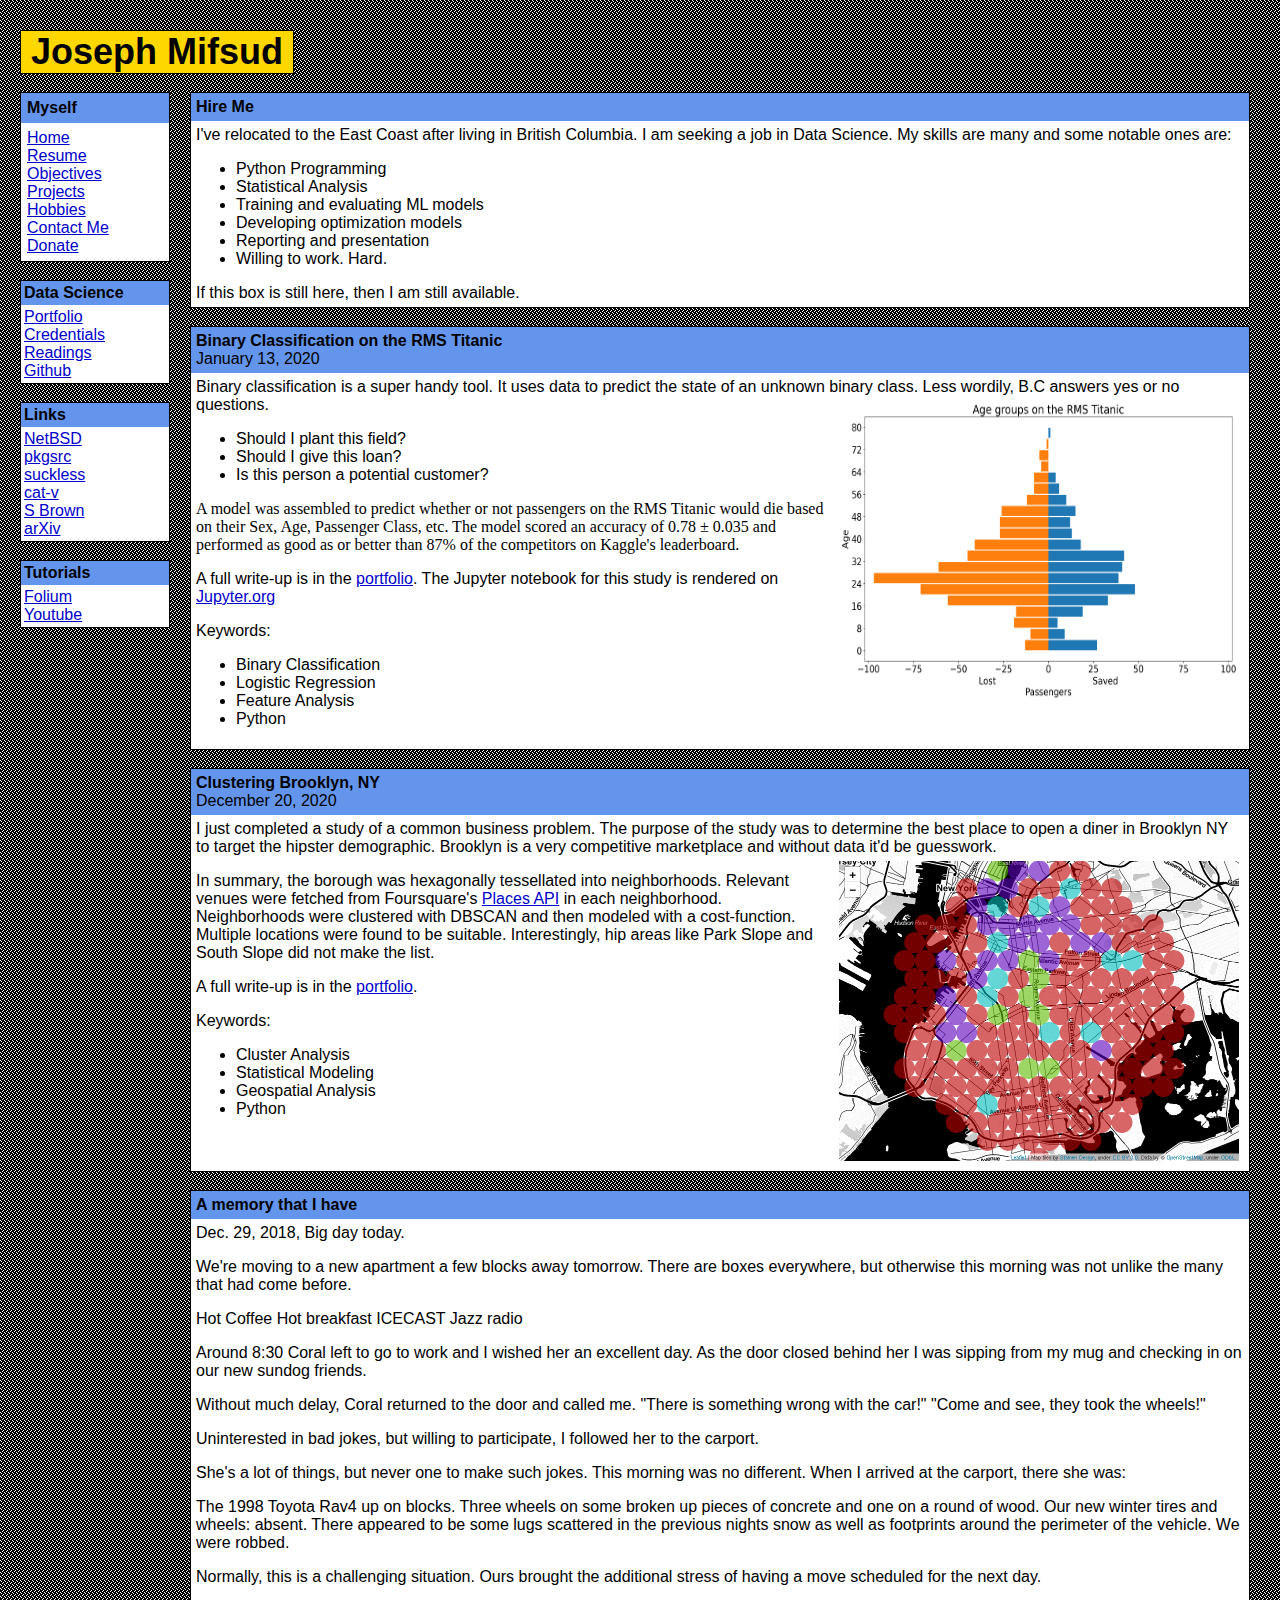
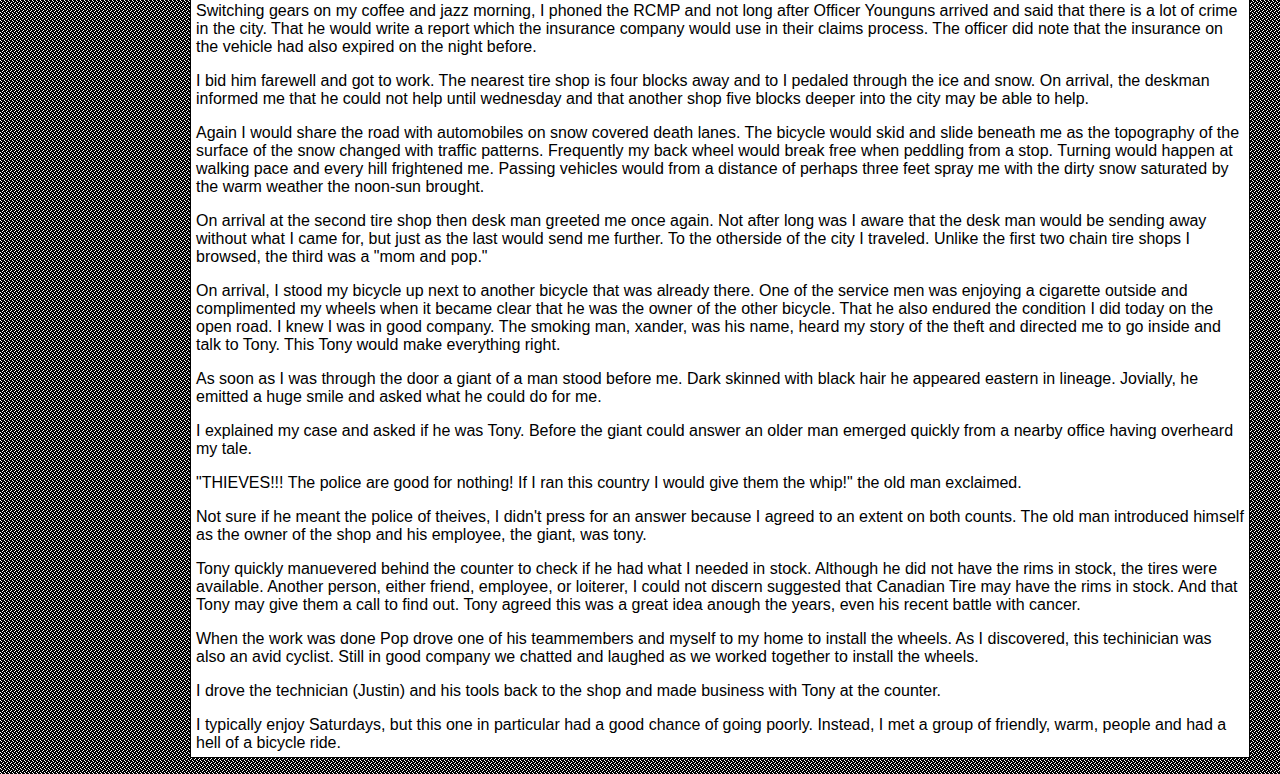
==== index.html @ 59f849e5 "typos" ====
<!DOCTYPE HTML PUBLIC '-//W3C//DTD HTML 4.01 Transitional//EN'>
<html>
<head>
<title>Joey.</title>
<link rel="stylesheet" type="text/css" href="style.css" media="screen"/>
</head>


<!--   the head of the page   -->

<table border='0' cellspacing='0' cellpadding='0' id="main-table">
   <tr>
     <td style="background:#FFD700;">
	<p style="font-size:36px;font-weight:bold;">&nbsp;Joseph Mifsud&nbsp;</p>
	<td>
  </table>

<br>


<!-- the main layout table, definition -->

<table width='100%' border='0' cellspacing='0' cellpadding='0'>
<tr><td valign='top' width='150' align='center'>


<!--   The navigation bar   -->

<table width='100%' border='0' cellspacing='0' cellpadding='6' id="main-table">
  <tr>
<td id="main-header"><p><b>Myself</b></p>
  <tr>
    <td id="main-content">
	<p>
	<a href='./index.html'>Home</a><br>
	<a href='./resume.pdf'>Resume</a><br>
	<a href='./objectives.html'>Objectives</a><br>
	<a href='./diner/diner.pdf'>Projects</a><br>
	<a href='./hobbies.html'>Hobbies</a><br>
	<a href='./contact.html'>Contact Me</a><br>
	<a href='./donations.html'>Donate</a><br>
	</p>
  </table>

<br>

<table width='100%' border='0' cellspacing='0' cellpadding='3' id="main-table">
  <tr>
	  <td id="main-header"><p><b>Data Science</b></p>
  <tr>
    <td id="main-content">
	<p>
	<a href='./diner/diner.pdf'>Portfolio</a><br>
	<a href='./credentials.html'>Credentials</a><br>
	<a href='./readings.html'>Readings</a><br>
	<a href='https://www.github.com/4d30'>Github</a><br>
	</p>
  </table>

<br>

<table width='100%' border='0' cellspacing='0' cellpadding='3' id="main-table">
  <tr>
	  <td id="main-header"><p><b>Links</b></p>
  <tr>
  <td id="main-content">
	<p>
	<a href='https://www.NetBSD.org'>NetBSD</a><br>
	<a href='https://www.pkgsrc.org'>pkgsrc</a><br>
	<a href='https://www.suckless.org'>suckless</a><br>
	<a href='https://www.cat-v.org'>cat-v</a><br>
	<a href='https://www.sheldonbrown.com'>S Brown</a><br>
	<a href='https://www.arxiv.org'>arXiv</a><br>
	</p>
    <tr>
  </table>
<br>
<table width='100%' border='0' cellspacing='0' cellpadding='3' id="main-table">
   <tr>
	   <td id="main-header"><p><b>Tutorials</b></p>
   <tr>
    <td id="main-content">
	<p>
	<a href='./tut/folium.html'>Folium</a><br>
	<a href='https://www.youtube.com'>Youtube</a><br>
	</p>
   </table>

<table border='0' width='100%' cellpadding='0' cellspacing='0'><tr><td height='10'></table>


<!-- the main layout table, a small vertical spacer -->

<td width='20'><td valign='top'>


<!--   Main Part of the page   -->

<table border='0' cellpadding='5' cellspacing='0' width='100%' id='main-table'>
<tr>
 <td id="main-header">
	 <p><b>Hire Me</b></p>
<tr> <td id="main-content">
  <p>
  I've relocated to the East Coast after living in British Columbia. 
  I am seeking a job in Data Science. My skills are many and some notable ones are:
  <ul>
   <li>Python Programming
   <li>Statistical Analysis
   <li>Training and evaluating ML models
   <li>Developing optimization models
   <li>Reporting and presentation
   <li>Willing to work. Hard.
  </ul>
 <p>
 If this box is still here, then I am still available. 

</table>

<br>

<table border='0' cellpadding='5' cellspacing='0' width='100%' id='main-table'>
<tr>
 <td id="main-header">
	 <p><b>Binary Classification on the RMS Titanic</b><br>
  January 13, 2020
  	</p>
<tr>
 <td id="main-content">
  <p>
  Binary classification is a super handy tool.
  It uses data to predict the state of an unknown binary class.
  Less wordily, B.C answers yes or no questions.
  <img src="./titanic/agegroups.png" width="400" height="300" alt="Clusters">
  <ul>
   <li>Should I plant this field?
   <li>Should I give this loan?
   <li>Is this person a potential customer?
  </ul>
  A model was assembled to predict whether or not passengers on the RMS Titanic would die based on their Sex, Age, Passenger Class, etc.
  The model scored an accuracy of 0.78 &#177; 0.035 and performed as good as or better than 87% of the competitors on Kaggle's leaderboard.
  <p>
  A full write-up is in the <a href='./titanic/titanic.pdf'>portfolio</a>. The Jupyter notebook for this study is rendered on <a href="https://nbviewer.jupyter.org/github/4d30/titanic/blob/main/titanic.ipynb">Jupyter.org</a>
  <p>
  Keywords:
 <ul>
  <li>Binary Classification
  <li>Logistic Regression
  <li>Feature Analysis
  <li>Python
 </ul>
</table>

<br>

<table border='0' cellpadding='5' cellspacing='0' width='100%' id='main-table'>
<tr>
 <td id="main-header">
	 <p><b>Clustering Brooklyn, NY</b><br>
  December 20, 2020
  	</p>
<tr>
 <td id="main-content">
  <p>
  I just completed a study of a common business problem.
  The purpose of the study was to determine the best place to open a diner in Brooklyn NY to target the hipster demographic.
  Brooklyn is a very competitive marketplace and without data it'd be guesswork.
   <img src="./diner/cluster.png" width="400" height="300" alt="Clusters">
  <p>
  In summary, the borough was hexagonally tessellated into neighborhoods.
  Relevant venues were fetched from Foursquare's <a href="https://developer.foursquare.com/docs/places-api/"> Places API</a> in each neighborhood.
  Neighborhoods were clustered with DBSCAN and then modeled with a cost-function.
  Multiple locations were found to be suitable.
  Interestingly, hip areas like Park Slope and South Slope did not make the list.
  <p>
  A full write-up is in the <a href='./diner/diner.pdf'>portfolio</a>.
  <p>
  Keywords:
 <ul>
  <li>Cluster Analysis
  <li>Statistical Modeling
  <li>Geospatial Analysis
  <li>Python
 </ul>
</table>

<br>

<table border='0' cellpadding='5' cellspacing='0' width='100%' id='main-table'>
<tr>
 <td id="main-header">
	 <p><b>A memory that I have</b></p>
  <tr>
 <td id="main-content">
 <p>
Dec. 29, 2018, Big day today.
<p>
We're moving to a new apartment a few blocks away
tomorrow. There are boxes everywhere, but 
otherwise this morning was not unlike the many that
had come before.

<p>
Hot Coffee
Hot breakfast
ICECAST Jazz radio

<p>
Around 8:30 Coral left to go to work and I wished
her an excellent day. As the door closed behind 
her I was sipping from my mug and checking 
in on our new sundog friends.

<p>
Without much delay, Coral returned to the door and
called me. "There is something wrong with the car!"
"Come and see, they took the wheels!"

<p>
Uninterested in bad jokes, but willing to participate,
I followed her to the carport.

<p>
She's a lot of things, but never one to make such 
jokes. This morning was no different. When I arrived
at the carport, there she was:

<p>
The 1998 Toyota Rav4 up on blocks. Three wheels on some
broken up pieces of concrete and one on a round of 
wood. Our new winter tires and wheels: absent. There
appeared to be some lugs scattered in the previous
nights snow as well as footprints  around the 
perimeter of the vehicle. We were robbed.

<p>
Normally, this is a challenging situation. Ours 
brought the additional stress of having a move 
scheduled for the next day.

<p>
Switching gears on my coffee and jazz morning, I phoned
the RCMP and not long after Officer Younguns arrived
and said that there is a lot of crime in the city.
That he would write a report which the insurance company 
would use in their claims process. The officer did note
that the insurance on the vehicle had also expired on
the night before. 

<p>
I bid him farewell and got to work. The nearest tire shop
is four blocks away and to I pedaled through the ice and
snow. On arrival, the deskman informed me that he could
not help until wednesday and that another shop five
blocks deeper into the city may be able to help.

<p>
Again I would share the road with automobiles on snow
covered death lanes. The bicycle would skid and slide
beneath me as the topography of the surface of the snow
changed with traffic patterns. Frequently my back wheel
would break free when peddling from a stop. Turning would
happen at walking pace and every hill frightened me.
Passing vehicles would from a distance of perhaps three
feet spray me with the dirty snow saturated by the warm
weather the noon-sun brought.

<p>
On arrival at the second tire shop then desk man greeted 
me once again. Not after long was I aware that the
desk man would be sending away without what I came for,
but just as the last would send me further. To the 
otherside of the city I traveled. Unlike the first two
chain tire shops I browsed, the third was a "mom and pop." 

<p>
On arrival, I stood my bicycle up next to another bicycle
that was already there. One of the service men was enjoying
a cigarette outside and complimented my wheels when it 
became clear that he was the owner of the other bicycle.
That he also endured the condition I did today on the open 
road. I knew I was in good company. The smoking man, xander,
was his name, heard my story of the theft and directed me
to go inside and talk to Tony. This Tony would make
everything right.

<p>
As soon as I was through the door a giant of a man stood
before me. Dark skinned with black hair he appeared eastern
in lineage. Jovially, he emitted a huge smile and asked 
what he could do for me.

<p>
I explained my case and asked if he was Tony. Before the
giant could answer an older man emerged quickly from a
nearby office having overheard my tale.

<p>
"THIEVES!!! The police are good for nothing! If I ran
this country I would give them the whip!" the old man
exclaimed.

<p>
Not sure if he meant the police of theives, I didn't
press for an answer because I agreed to an extent on
both counts. The old man introduced himself as the 
owner of the shop and his employee, the giant, was
tony.

<p>
Tony quickly manuevered behind the counter to check
if he had what I needed in stock. Although he did not
have the rims in stock, the tires were available. 
Another person, either friend, employee, or loiterer,
I could not discern suggested that Canadian Tire may
have the rims in stock. And that Tony may give them
a call to find out. Tony agreed this was a great 
idea anough the years, even his recent
battle with cancer.

<p>
When the work was done Pop drove one of his teammembers
and myself to my home to install the wheels. As I 
discovered, this techinician was also an avid cyclist.
Still in good company we chatted and laughed as we 
worked together to install the wheels. 

<p>
I drove the technician (Justin) and his tools back to 
the shop and made business with Tony at the counter.

<p>
I typically enjoy Saturdays, but this one in 
particular had a good chance of going poorly. Instead,
I met a group of friendly, warm, people and had a 
hell of a bicycle ride.



</table>


<!-- the main layout table, a small vertical spacer -->

<td width='20'>



<!--   The right column (info)   -->
<td valign='top' align='center'>



<!-- end of the main layout table -->


</table>

<!--   footnotes   -->

<p>
</body>
</html>
---- style.css ----
html {
 background-image: url(obsd.jpg);
 background-repeat: repeat;
}

body {
 margin: 10px 10px 0px 0px;
 padding: 20px 0px 0px 20px;
 /* background-color: #778899;*/
}
img { 
  float: right;  
  margin: 5px;
} 

#main-table table {
 border: 1px solid black;
}

table[id="main-table"] {
 border: 1px solid black;
}

#main-header td { 
 background-color: #ffffff;
 border: 1px solid black;
}

td[id="main-header"] {
 background-color: #6495ed;
}

td[id="main-content"] {
 background-color: #ffffff;
}


p {
 font-family: sans-serif, Georgia, "Times New Roman", Times, serif;
 font-size: 16px;
 color: #000000;
}
h1 {
 font-family: sans-serif, Arial, Helvetica, sans-serif;
 font-size: 36px;
 font-weight: bold;
 color: #000000;
}

h2 {
 font-family: sans-serif, Arial, Helvetica, sans-serif;
 font-size: 24px;
 font-weight: bold;
 color: #000000;
}



a:link {
 font-weight: normal;
 font-size: 16px;
 font-family: sans-serif, Arial, Helvetica, sans-serif;
 text-decoration: underline;
 color: #0000cc;
 }
a:visited {
 font-weight: normal;
 font-size: 16px;
 font-family: sans-serif, Arial, Helvetica, sans-serif;
 text-decoration: underline;
 color: #990000;
 }
a:hover {
 font-weight: normal;
 font-size: 16px;
 font-family: sans-serif, Arial, Helvetica, sans-serif;
 text-decoration: none;
 color: #0000cc;
 background: #ff9933;
 }
a:active {
 font-weight: normal;
 font-size: 16px;
 font-family: sans-serif, Arial, Helvetica, sans-serif;
 text-decoration: none;
 color: #ffffff;
 background: #cc0000;
 }
 
 li {
 list-style-position: outside;
 list-style-image: url(images/bullet.gif);
 font-family: sans-serif, Arial, Helvetica, sans-serif;
 font-size: 16px;
}
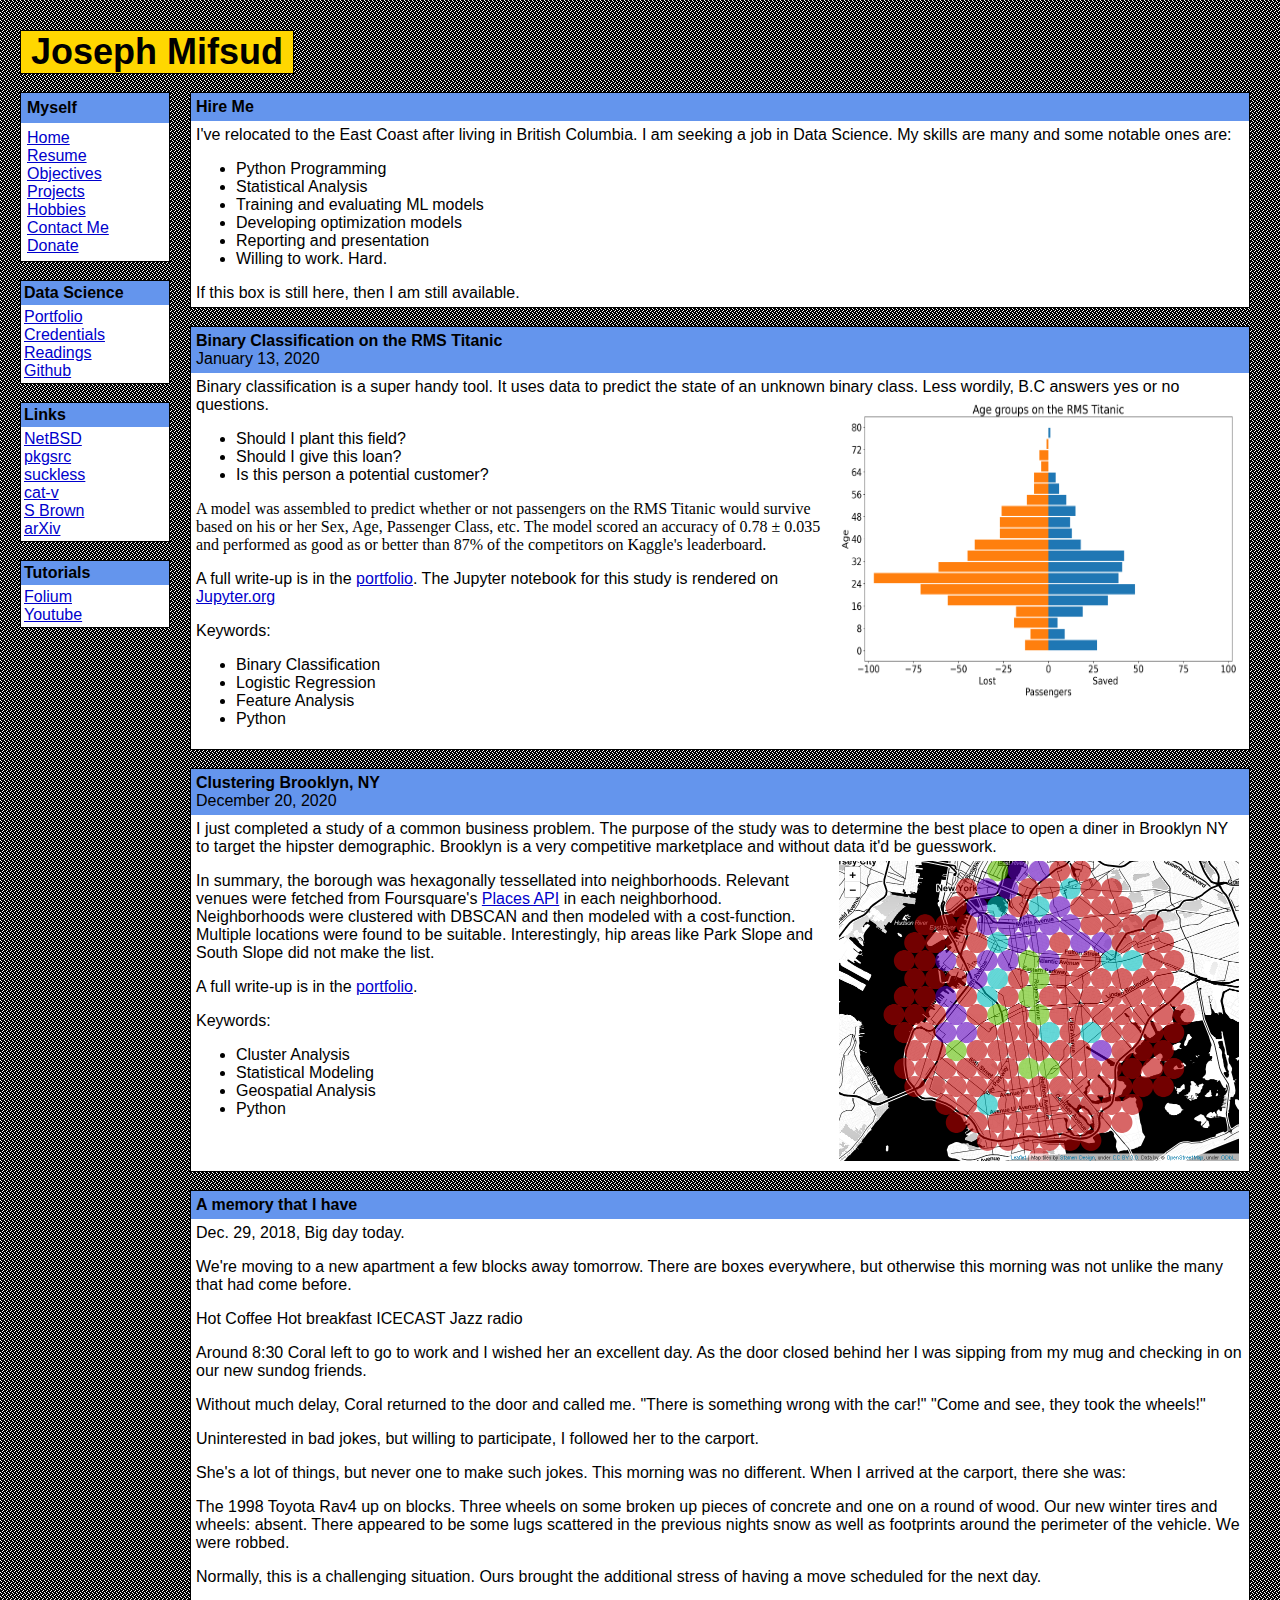
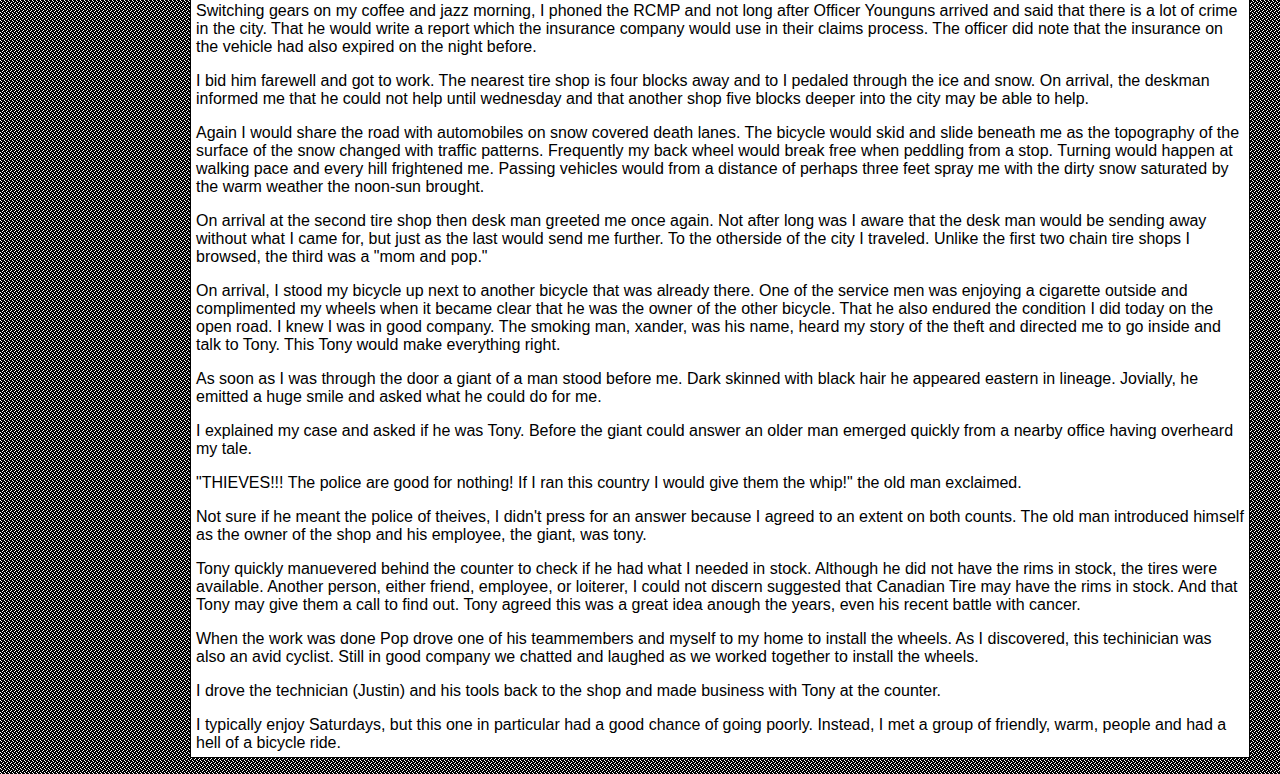
==== commit f2682b4f: "typos" ====
--- a/index.html
+++ b/index.html
@@ -137,7 +137,7 @@
    <li>Should I give this loan?
    <li>Is this person a potential customer?
   </ul>
-  A model was assembled to predict whether or not passengers on the RMS Titanic would die based on their Sex, Age, Passenger Class, etc.
+  A model was assembled to predict whether or not passengers on the RMS Titanic would survive based on his or her Sex, Age, Passenger Class, etc.
   The model scored an accuracy of 0.78 &#177; 0.035 and performed as good as or better than 87% of the competitors on Kaggle's leaderboard.
   <p>
   A full write-up is in the <a href='./titanic/titanic.pdf'>portfolio</a>. The Jupyter notebook for this study is rendered on <a href="https://nbviewer.jupyter.org/github/4d30/titanic/blob/main/titanic.ipynb">Jupyter.org</a>
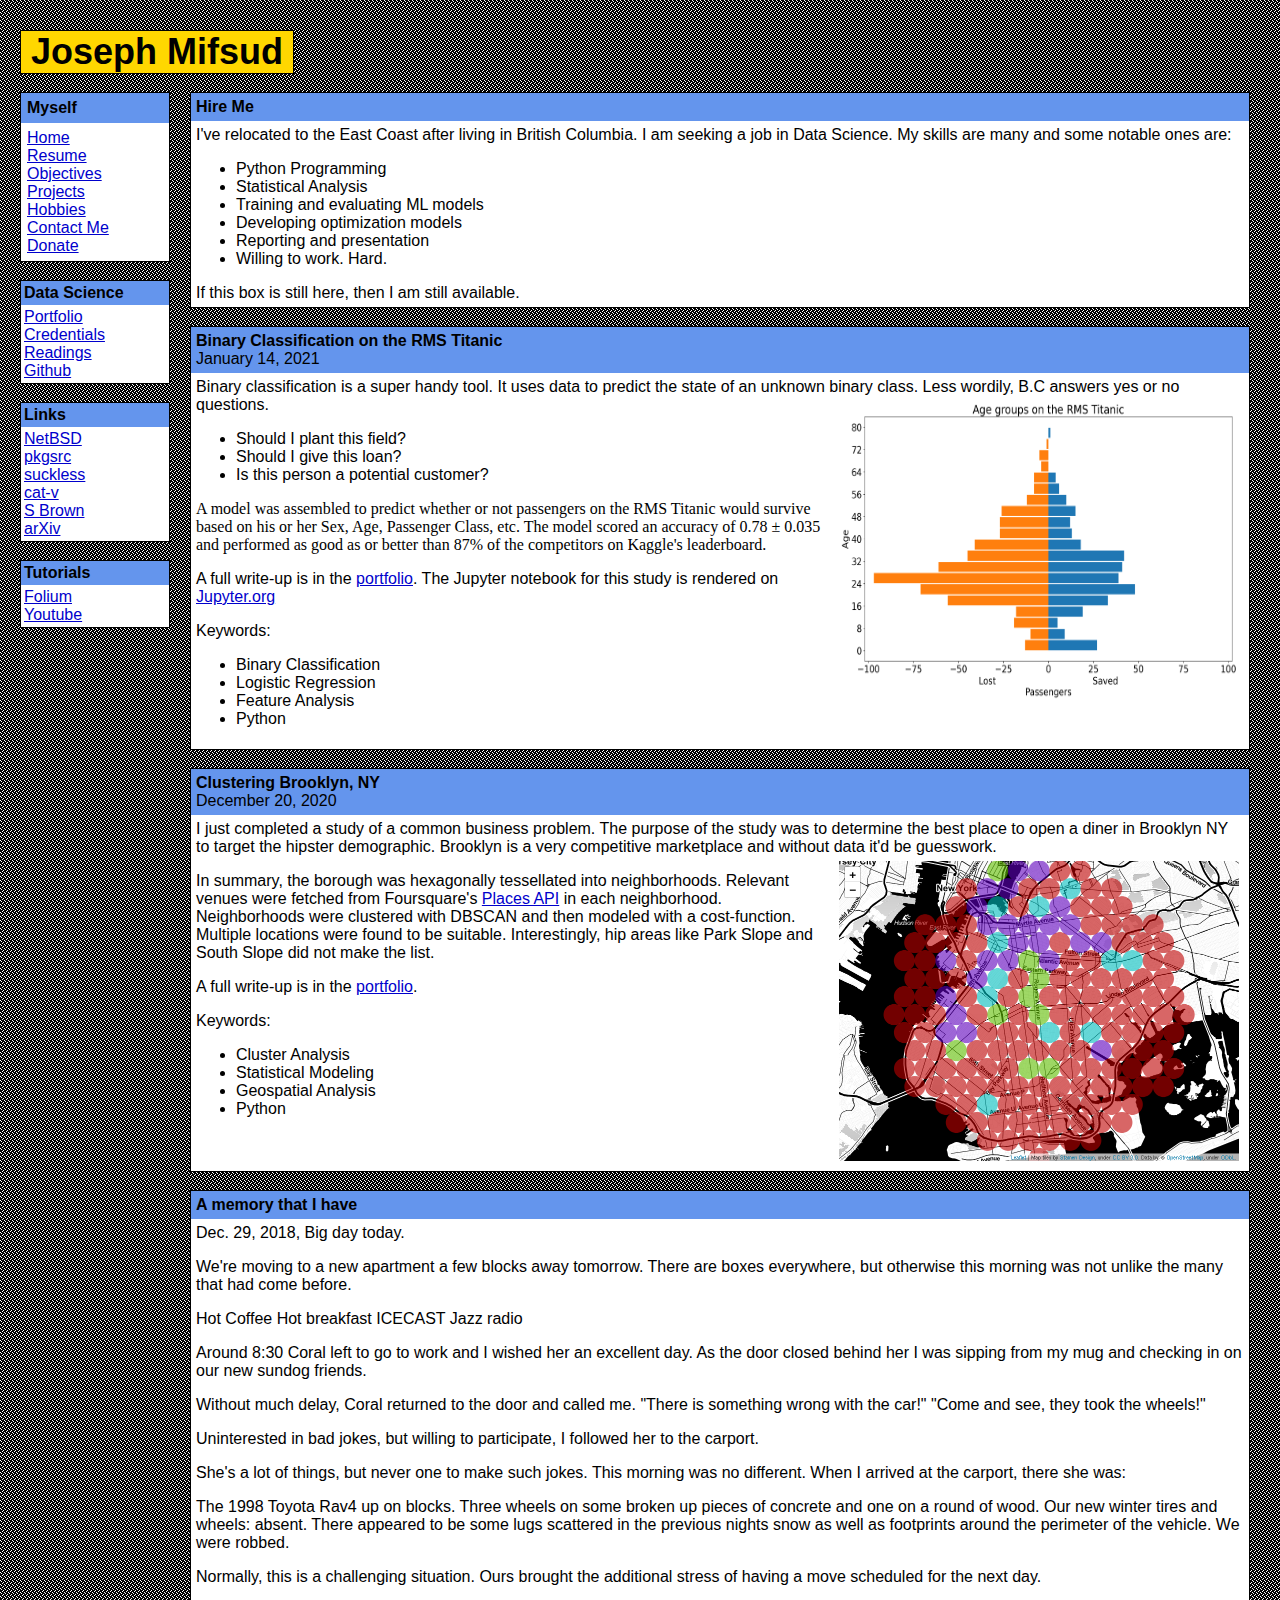
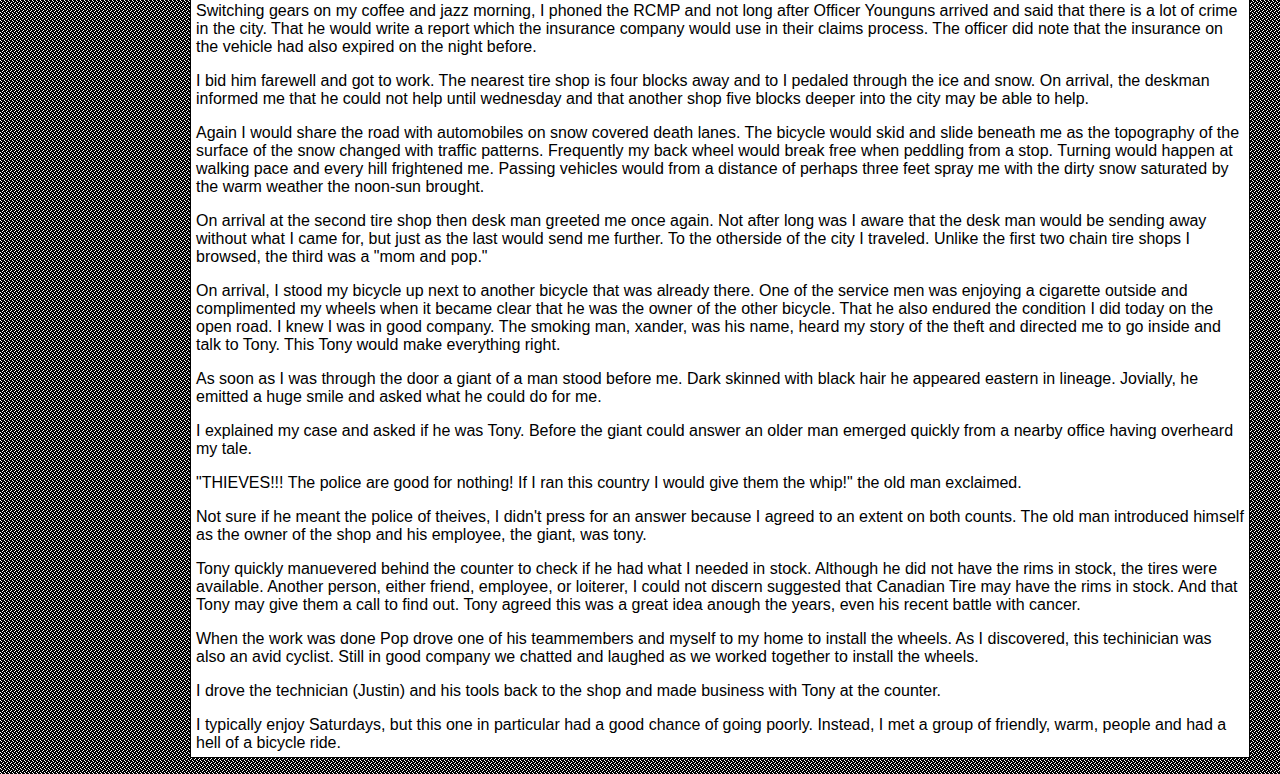
==== commit 0222bfa7: "typos" ====
--- a/index.html
+++ b/index.html
@@ -123,7 +123,7 @@
 <tr>
  <td id="main-header">
 	 <p><b>Binary Classification on the RMS Titanic</b><br>
-  January 13, 2020
+  January 14, 2021
   	</p>
 <tr>
  <td id="main-content">
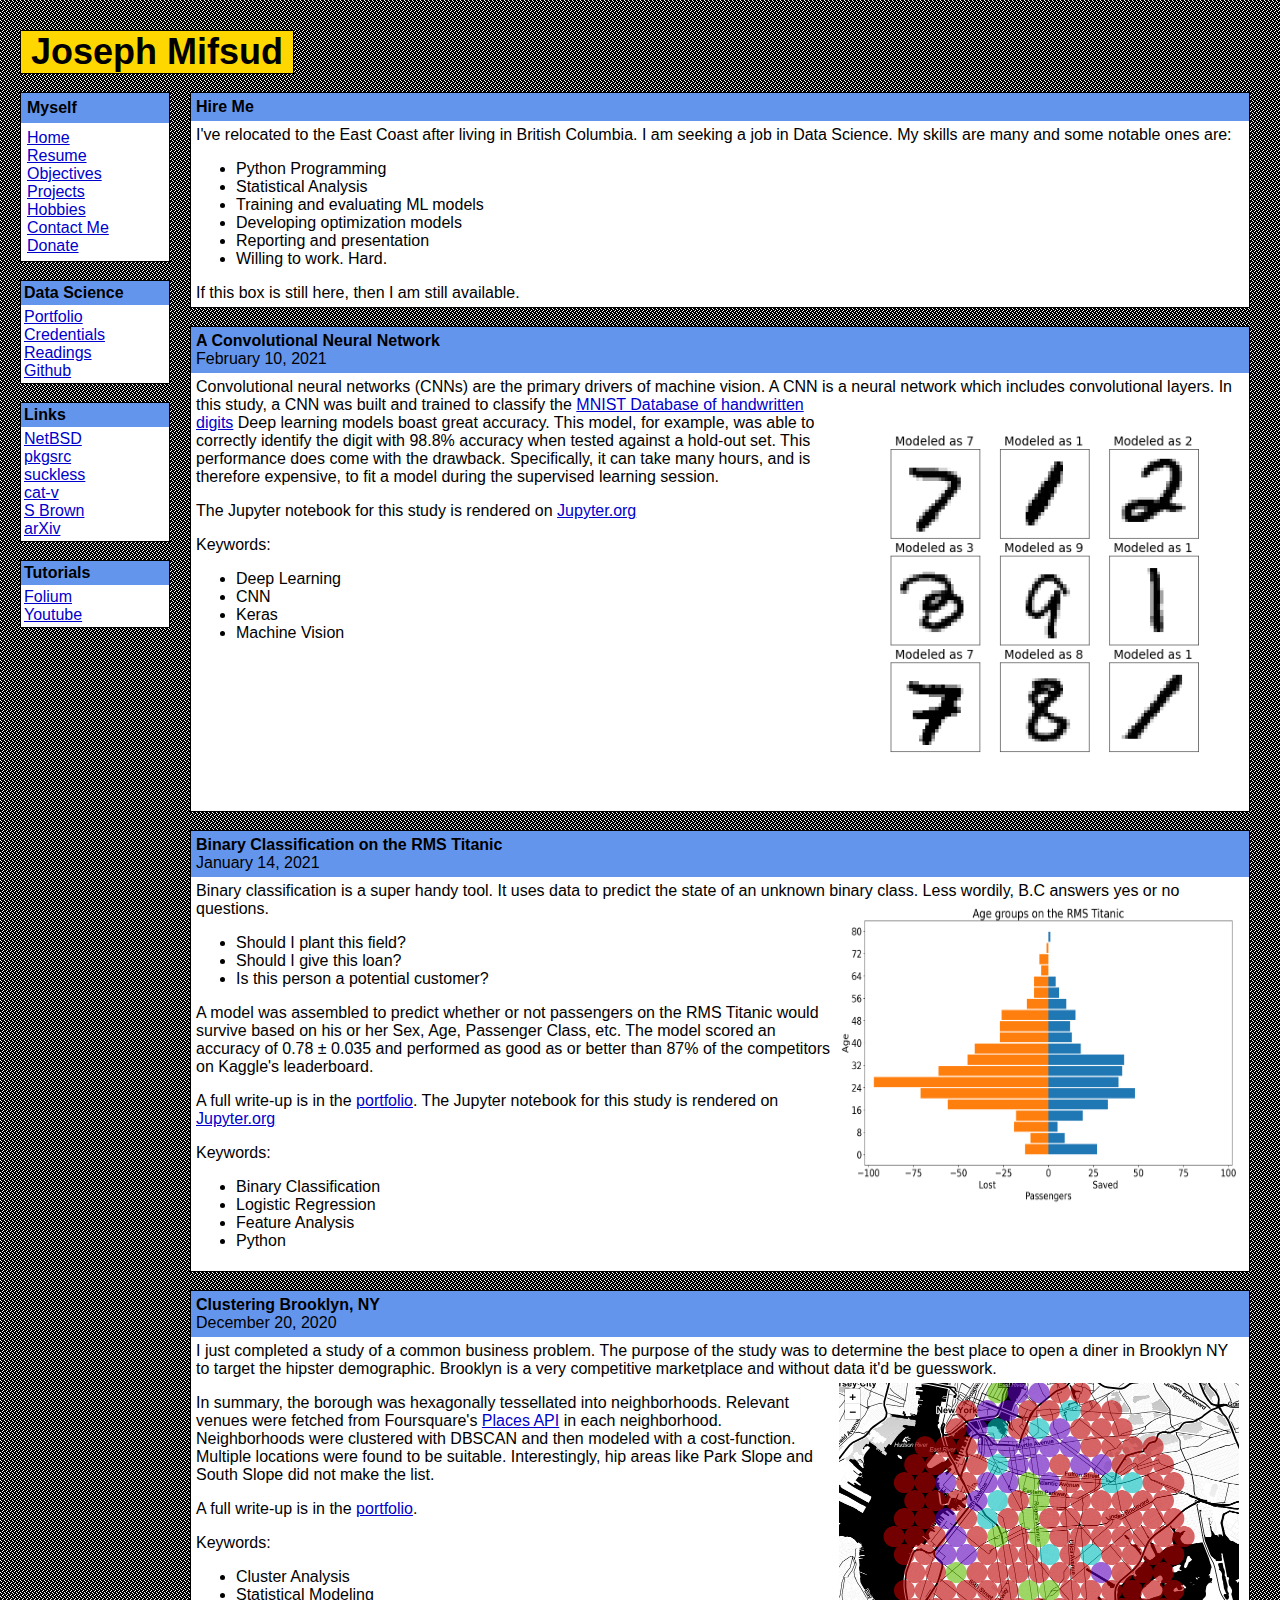
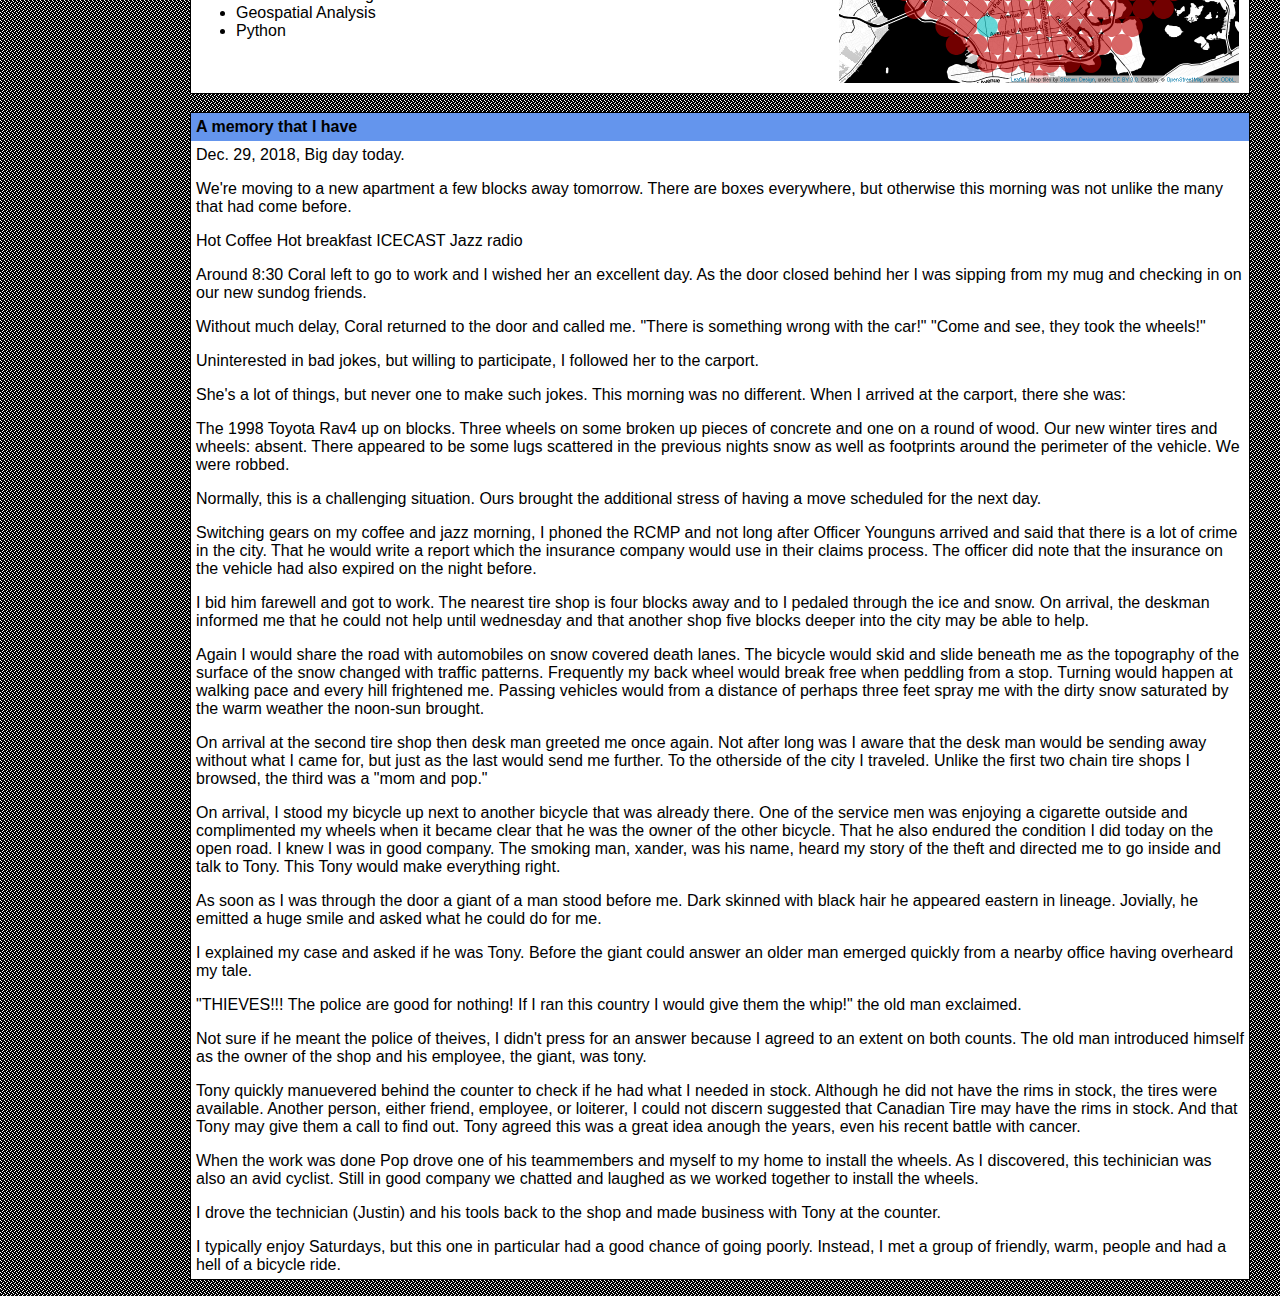
==== commit 03977c7a: "Added MNIST study" ====
--- a/index.html
+++ b/index.html
@@ -122,6 +122,38 @@
 <table border='0' cellpadding='5' cellspacing='0' width='100%' id='main-table'>
 <tr>
  <td id="main-header">
+	 <p><b>A Convolutional Neural Network</b><br>
+  February 10, 2021
+  	</p>
+<tr>
+ <td id="main-content">
+  <p>
+
+  Convolutional neural networks (CNNs) are the primary drivers of machine vision.
+  A CNN is a neural network which includes convolutional layers.
+  
+  <img src="./digits/digits.png" width="400" height="400" alt="digits">
+  In this study, a CNN was built and trained to classify the <a href="https://webcache.googleusercontent.com/search?q=cache:stAVPik6onEJ:yann.lecun.com/exdb/mnist/+&cd=1&hl=en&ct=clnk&gl=us">MNIST Database of handwritten digits</a>
+  Deep learning models boast great accuracy.
+  This model, for example, was able to correctly identify the digit with 98.8% accuracy when tested against a hold-out set.
+  This performance does come with the drawback. 
+  Specifically, it can take many hours, and is therefore expensive, to fit a model during the supervised learning session.
+  <p>
+  The Jupyter notebook for this study is rendered on <a href="https://nbviewer.jupyter.org/github/4d30/mnist_digits/blob/main/digits.ipynb">Jupyter.org</a>
+  <p>
+  Keywords:
+ <ul>
+  <li>Deep Learning
+  <li>CNN
+  <li>Keras
+  <li>Machine Vision
+ </ul>
+</table>
+
+<br>
+<table border='0' cellpadding='5' cellspacing='0' width='100%' id='main-table'>
+<tr>
+ <td id="main-header">
 	 <p><b>Binary Classification on the RMS Titanic</b><br>
   January 14, 2021
   	</p>
@@ -137,6 +169,7 @@
    <li>Should I give this loan?
    <li>Is this person a potential customer?
   </ul>
+  <p>
   A model was assembled to predict whether or not passengers on the RMS Titanic would survive based on his or her Sex, Age, Passenger Class, etc.
   The model scored an accuracy of 0.78 &#177; 0.035 and performed as good as or better than 87% of the competitors on Kaggle's leaderboard.
   <p>
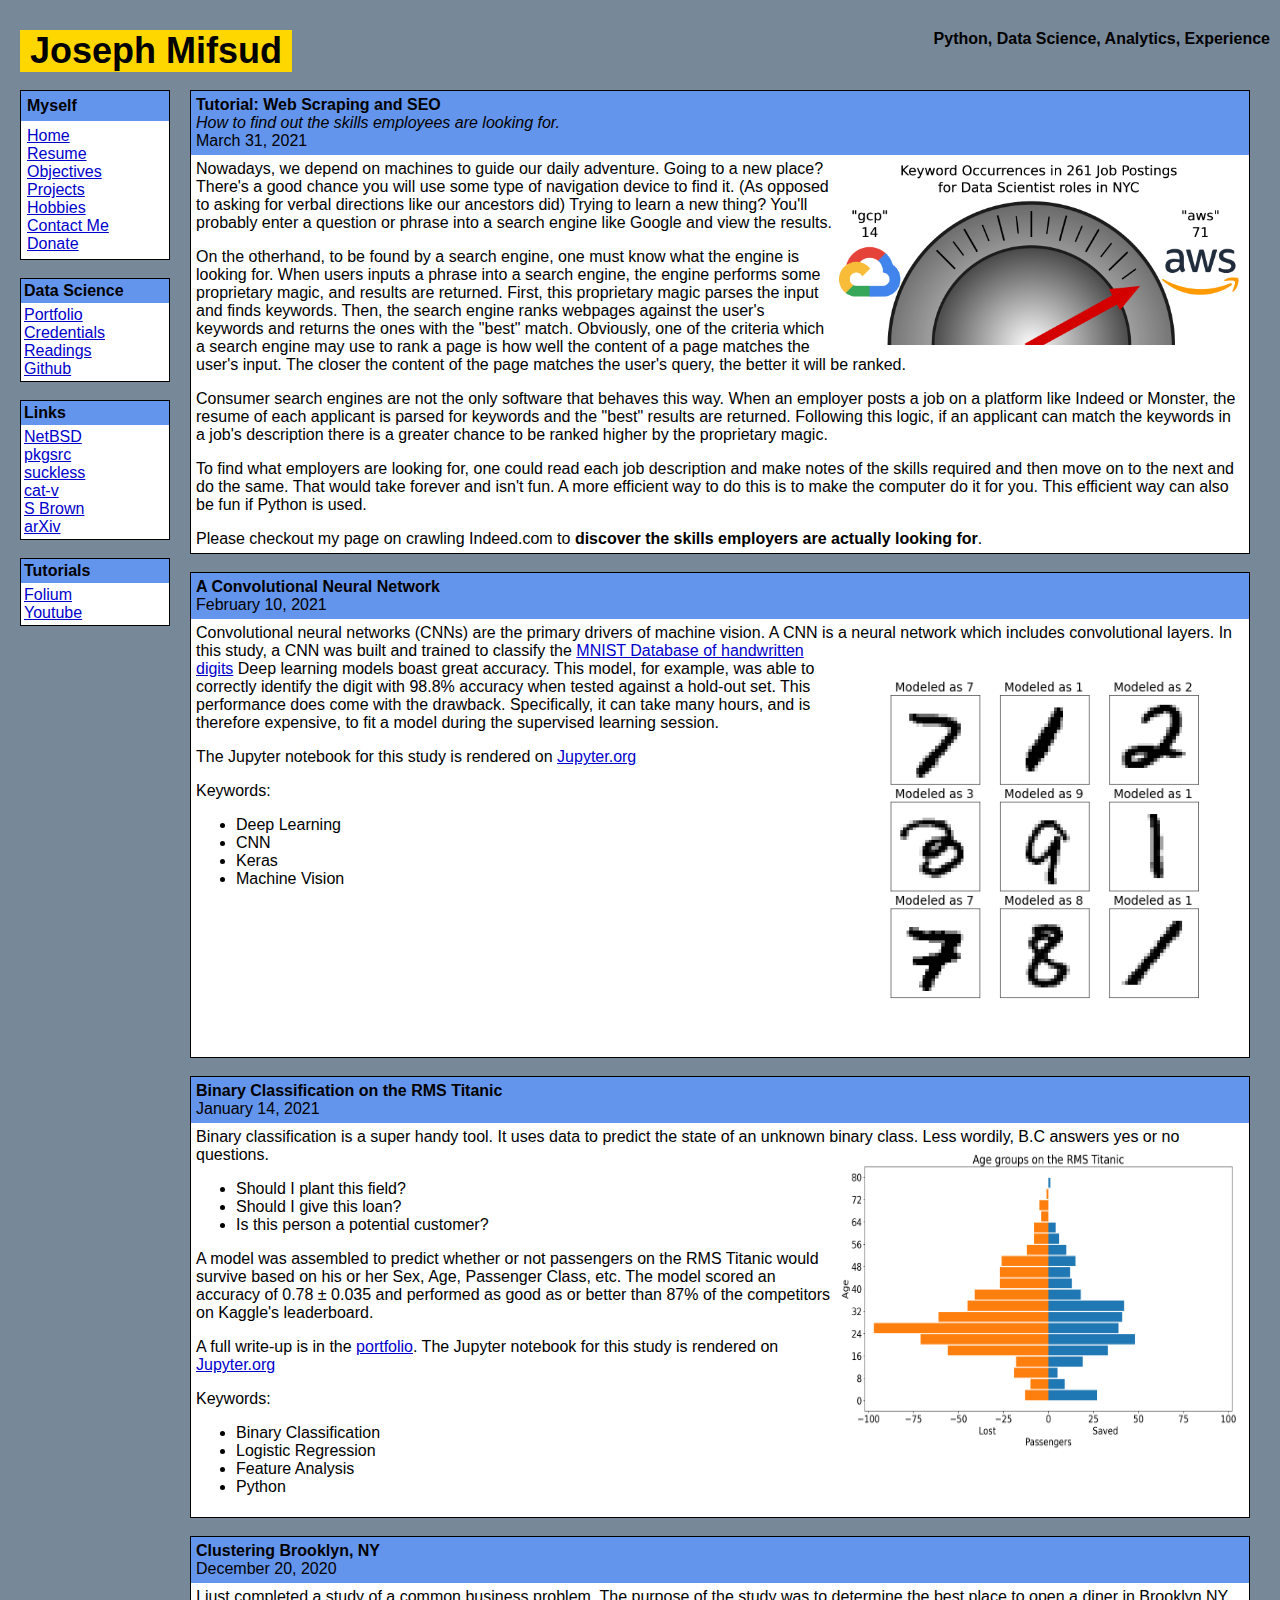
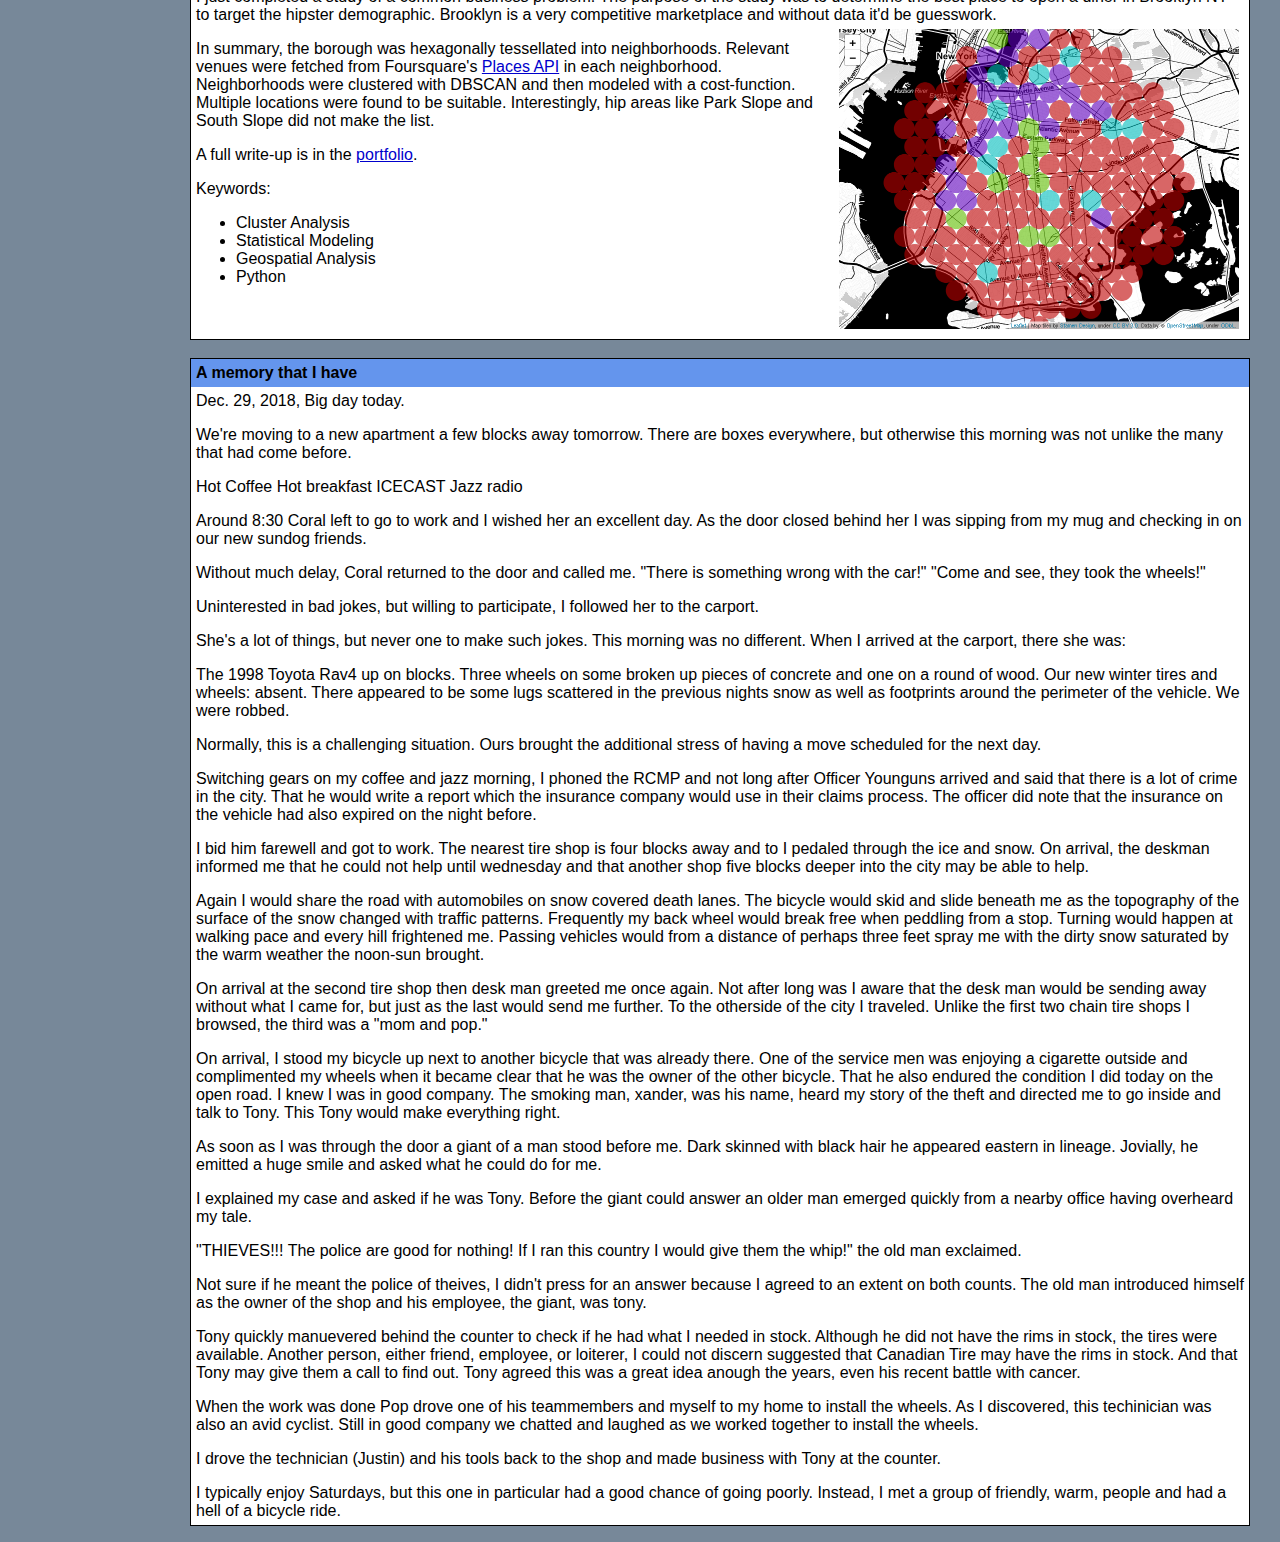
==== commit 1165a246: "began NLP writeup" ====
--- a/index.html
+++ b/index.html
@@ -1,21 +1,21 @@
 <!DOCTYPE HTML PUBLIC '-//W3C//DTD HTML 4.01 Transitional//EN'>
 <html>
 <head>
-<title>Joey.</title>
+<title>Python, Data Science, Life</title>
+</head>
+
 <link rel="stylesheet" type="text/css" href="style.css" media="screen"/>
-</head>
-
 
 <!--   the head of the page   -->
-
-<table border='0' cellspacing='0' cellpadding='0' id="main-table">
+<table layout="auto" border='0' cellspacing='0' cellpadding='0' id="title-box">
    <tr>
-     <td style="background:#FFD700;">
-	<p style="font-size:36px;font-weight:bold;">&nbsp;Joseph Mifsud&nbsp;</p>
-	<td>
+	   <td style="background:#FFD700;" border='0' >
+	<p id="keywords"  style="font-size:36px;font-weight:bold;">&nbsp;Joseph Mifsud&nbsp;</p> </td>
+     <td width="100%"></td>
+     <td align="right"> <h1><p id="keywords" >Python, Data Science, Analytics, Experience<p></h1> </td>
+   </tr>
   </table>
-
-<br>
+  <br>
 
 
 <!-- the main layout table, definition -->
@@ -99,21 +99,39 @@
 <table border='0' cellpadding='5' cellspacing='0' width='100%' id='main-table'>
 <tr>
  <td id="main-header">
-	 <p><b>Hire Me</b></p>
+	 <p><b>Tutorial: Web Scraping and SEO</b><br>
+	 <i>How to find out the skills employees are looking for.</i><br>
+	 March 31, 2021</p>
 <tr> <td id="main-content">
   <p>
-  I've relocated to the East Coast after living in British Columbia. 
-  I am seeking a job in Data Science. My skills are many and some notable ones are:
-  <ul>
-   <li>Python Programming
-   <li>Statistical Analysis
-   <li>Training and evaluating ML models
-   <li>Developing optimization models
-   <li>Reporting and presentation
-   <li>Willing to work. Hard.
-  </ul>
- <p>
- If this box is still here, then I am still available. 
+  Nowadays, we depend on machines to guide our daily adventure.
+  Going to a new place?
+  <img src="./210331/chooseaws.png" width="400" alt="aws">
+  There's a good chance you will use some type of navigation device to find it.
+  (As opposed to asking for verbal directions like our ancestors did)
+  Trying to learn a new thing?
+  You'll probably enter a question or phrase into a search engine like Google and view the results.</p>
+  <p>
+  On the otherhand, to be found by a search engine, one must know what the engine is looking for.
+  When users inputs a phrase into a search engine, the engine performs some proprietary magic, and results are returned.
+  First, this proprietary magic parses the input and finds keywords.
+  Then, the search engine ranks webpages against the user's keywords and returns the ones with the "best" match.
+  Obviously, one of the criteria which a search engine may use to rank a page is how well the content of a page matches the user's input.
+  The closer the content of the page matches the user's query, the better it will be ranked.</p>
+  <p>
+  Consumer search engines are not the only software that behaves this way.
+  When an employer posts a job on a platform like Indeed or Monster, the resume of each applicant is parsed for keywords and the "best" results are returned.
+  Following this logic, if an applicant can match the keywords in a job's description there is a greater chance to be ranked higher by the proprietary magic.
+  </p>
+  <p>
+  To find what employers are looking for, one could read each job description and make notes of the skills required and then move on to the next and do the same.
+  That would take forever and isn't fun.
+  A more efficient way to do this is to make the computer do it for you.
+  This efficient way can also be fun if Python is used.
+  </p>
+  <p>
+  Please checkout my page on crawling Indeed.com to <b>discover the skills employers are actually looking for</b>.
+  </p>
 
 </table>
 
--- a/style.css
+++ b/style.css
@@ -1,12 +1,14 @@
-html {
+
+/*html {
  background-image: url(obsd.jpg);
  background-repeat: repeat;
-}
+}*/
+
 
 body {
  margin: 10px 10px 0px 0px;
  padding: 20px 0px 0px 20px;
- /* background-color: #778899;*/
+ background-color: #778899;
 }
 img { 
   float: right;  
@@ -15,6 +17,10 @@
 
 #main-table table {
  border: 1px solid black;
+}
+
+table[id="title-box"] {
+ border: 0;
 }
 
 table[id="main-table"] {
@@ -40,6 +46,11 @@
  font-size: 16px;
  color: #000000;
 }
+
+p[id="keywords"] {
+ white-space: nowrap;
+}
+
 h1 {
  font-family: sans-serif, Arial, Helvetica, sans-serif;
  font-size: 36px;
@@ -53,8 +64,6 @@
  font-weight: bold;
  color: #000000;
 }
-
-
 
 a:link {
  font-weight: normal;
@@ -75,8 +84,8 @@
  font-size: 16px;
  font-family: sans-serif, Arial, Helvetica, sans-serif;
  text-decoration: none;
- color: #0000cc;
- background: #ff9933;
+ color: #ffffff;
+ background: #8888cc;
  }
 a:active {
  font-weight: normal;
@@ -92,4 +101,5 @@
  list-style-image: url(images/bullet.gif);
  font-family: sans-serif, Arial, Helvetica, sans-serif;
  font-size: 16px;
+ color: #000000;
 }
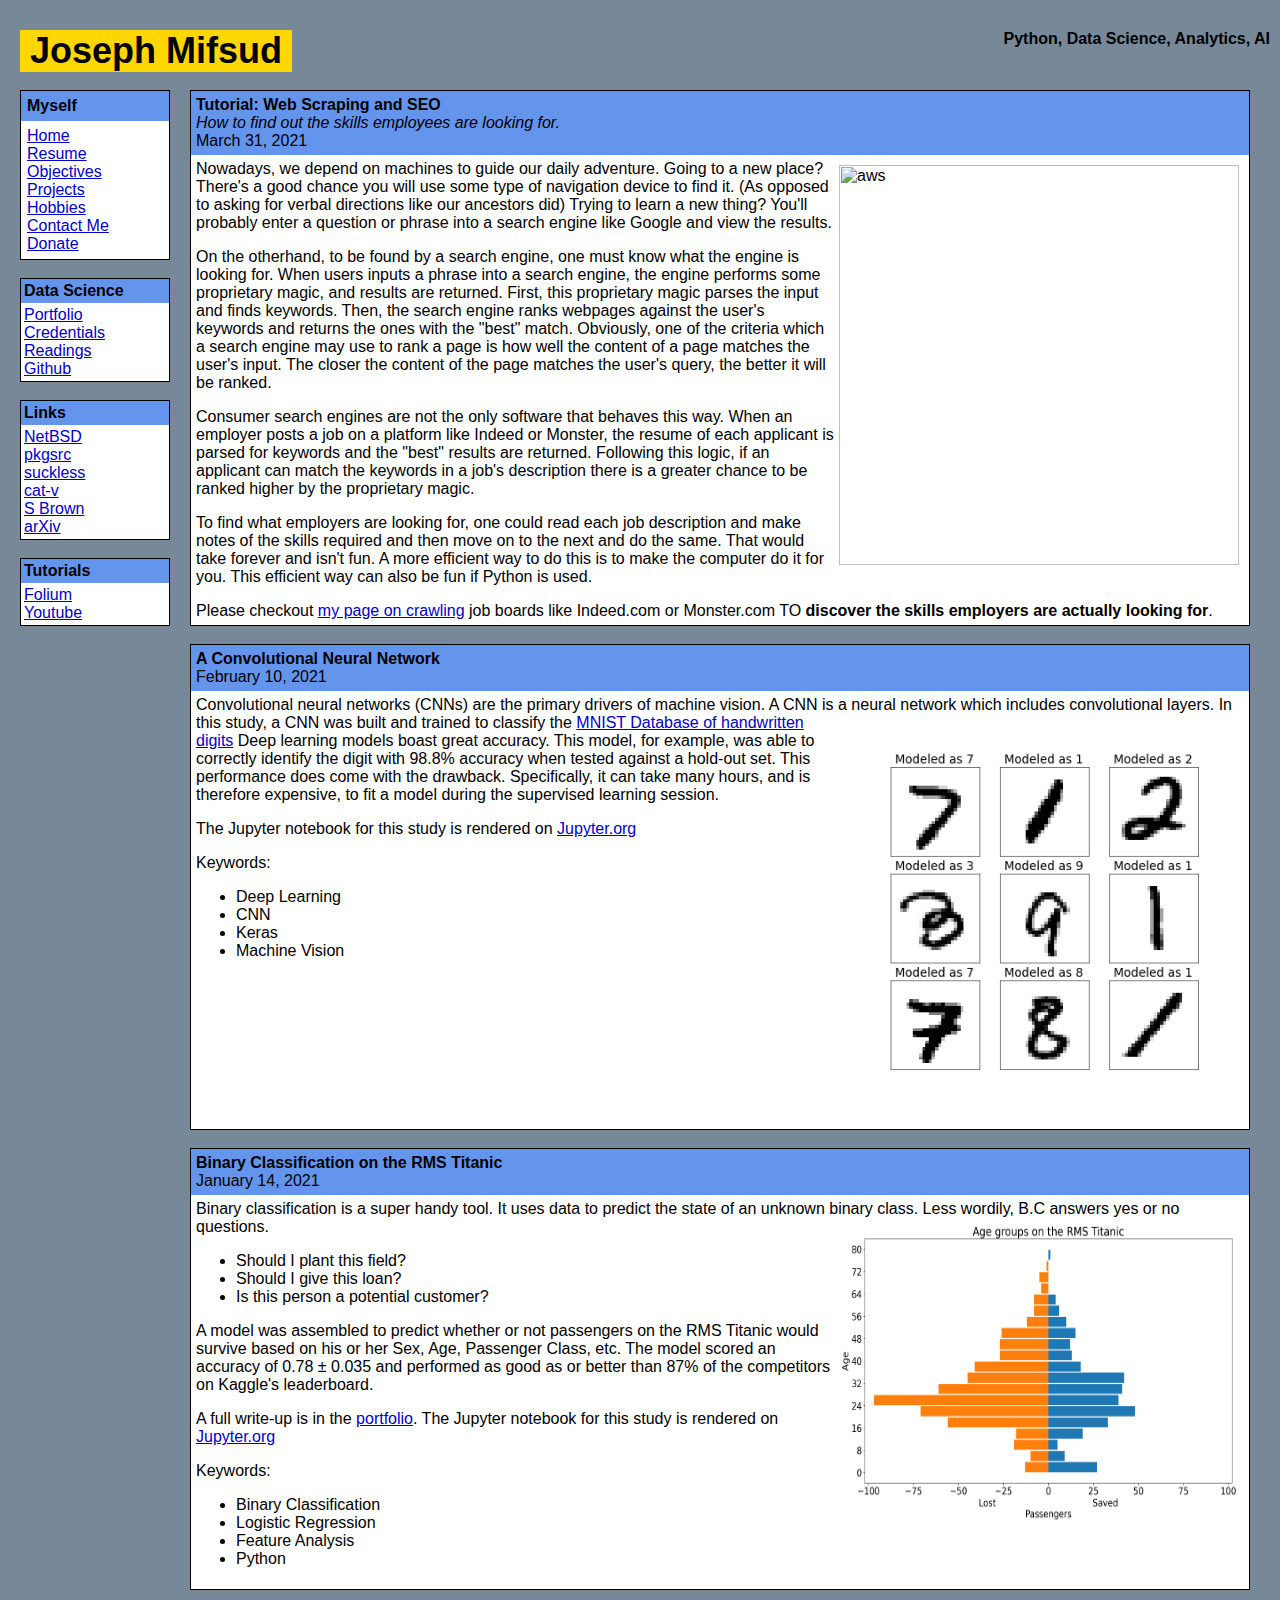
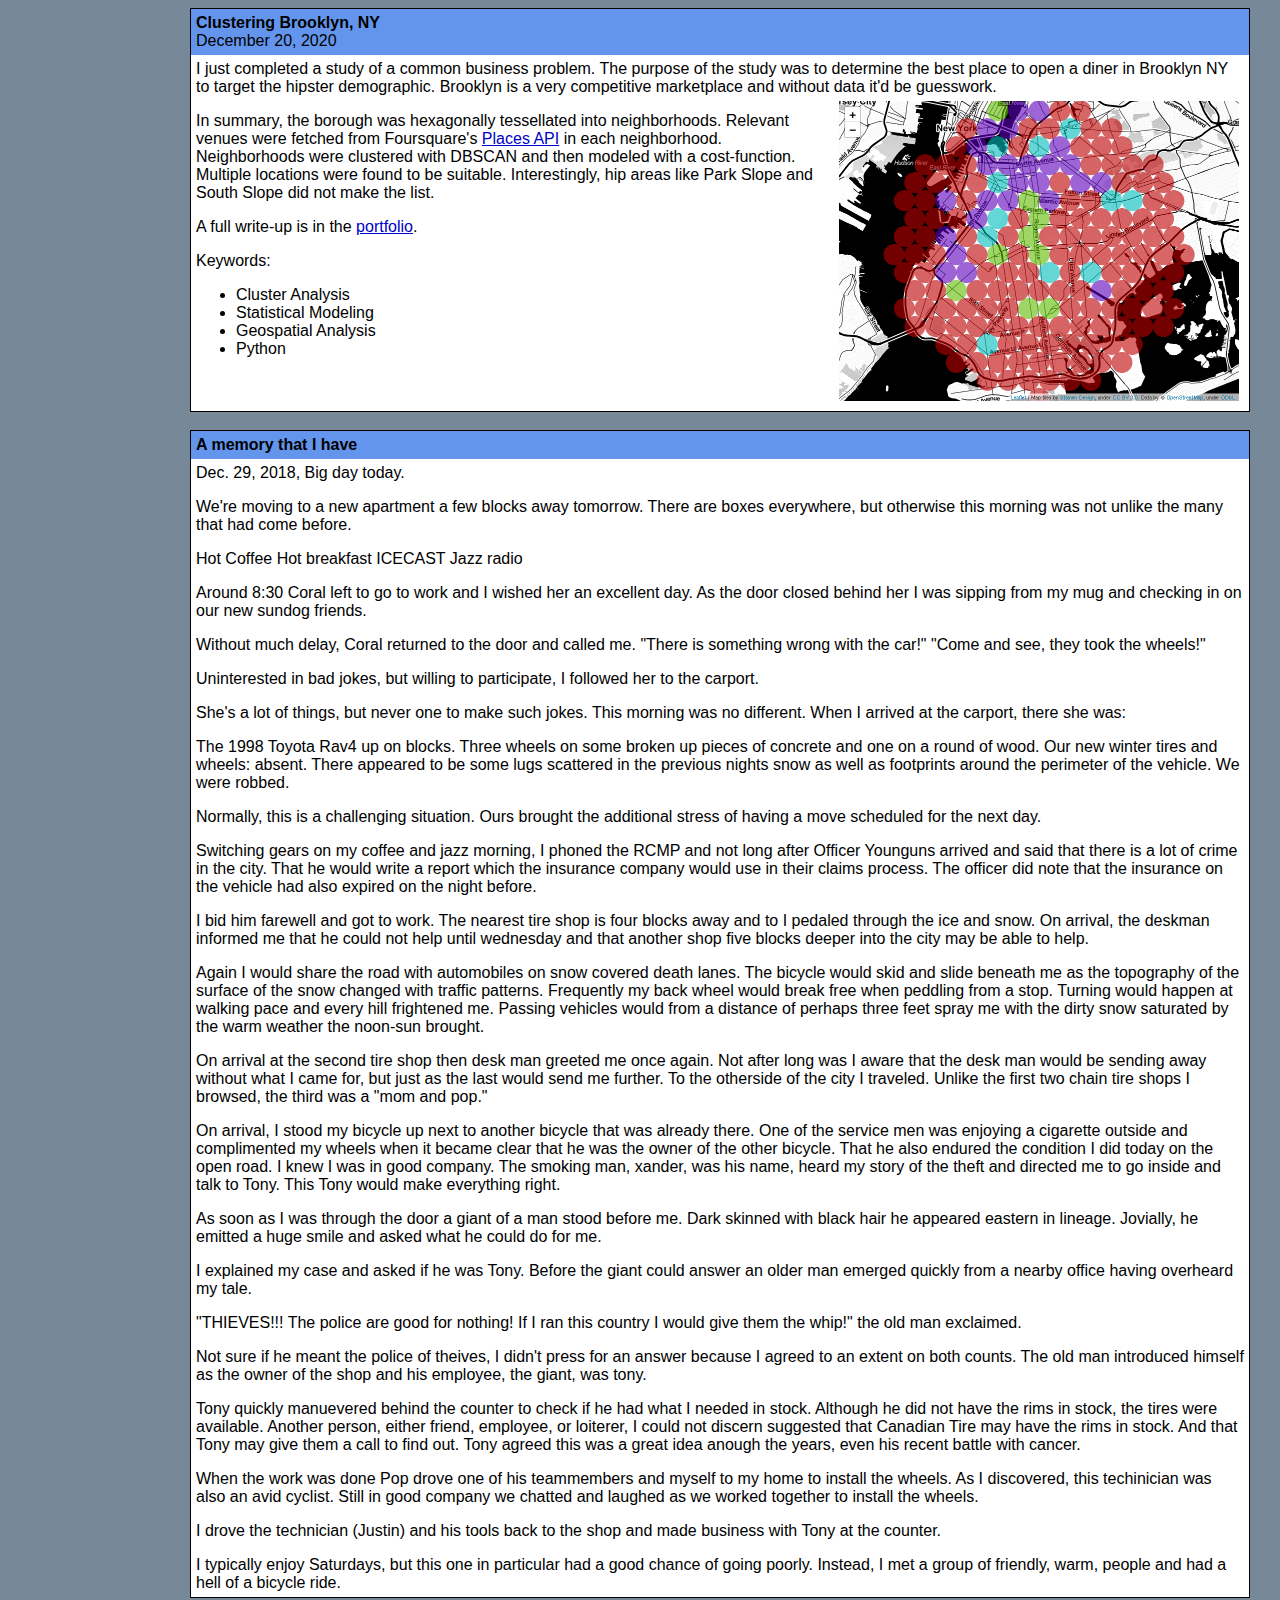
==== commit 2dd9754b: "typo" ====
--- a/index.html
+++ b/index.html
@@ -12,7 +12,7 @@
 	   <td style="background:#FFD700;" border='0' >
 	<p id="keywords"  style="font-size:36px;font-weight:bold;">&nbsp;Joseph Mifsud&nbsp;</p> </td>
      <td width="100%"></td>
-     <td align="right"> <h1><p id="keywords" >Python, Data Science, Analytics, Experience<p></h1> </td>
+     <td align="right"> <h1><p id="keywords" >Python, Data Science, Analytics, AI<p></h1> </td>
    </tr>
   </table>
   <br>
@@ -106,7 +106,7 @@
   <p>
   Nowadays, we depend on machines to guide our daily adventure.
   Going to a new place?
-  <img src="./210331/chooseaws.png" width="400" alt="aws">
+  <img src="./infact/chooseaws.png" width="400" alt="aws">
   There's a good chance you will use some type of navigation device to find it.
   (As opposed to asking for verbal directions like our ancestors did)
   Trying to learn a new thing?
@@ -130,7 +130,7 @@
   This efficient way can also be fun if Python is used.
   </p>
   <p>
-  Please checkout my page on crawling Indeed.com to <b>discover the skills employers are actually looking for</b>.
+  Please checkout <a href="./infact/infact.html">my page on crawling</a> job boards like Indeed.com or Monster.com TO <b>discover the skills employers are actually looking for</b>.
   </p>
 
 </table>
--- a/style.css
+++ b/style.css
@@ -49,6 +49,12 @@
 
 p[id="keywords"] {
  white-space: nowrap;
+}
+
+code {
+ font-family: monospace;
+ background-color: #ffffb0;
+ color: #000000;
 }
 
 h1 {
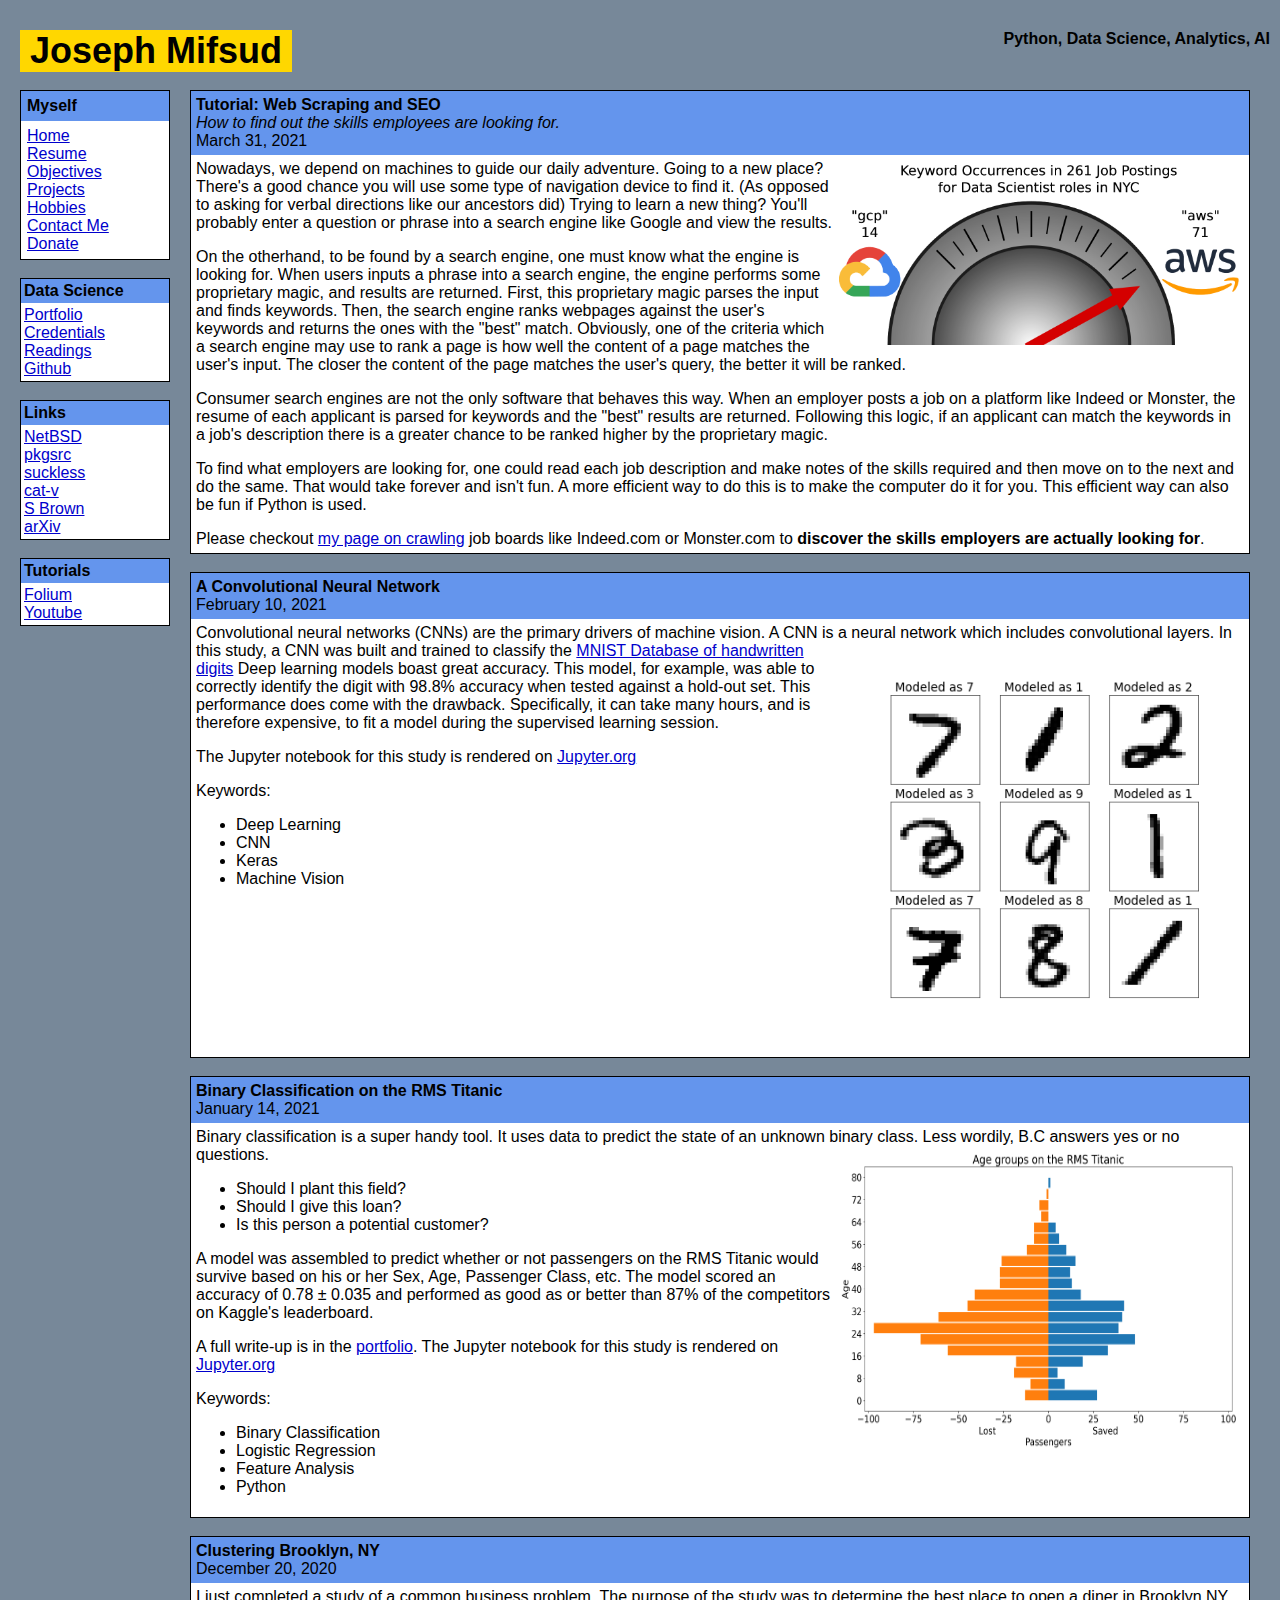
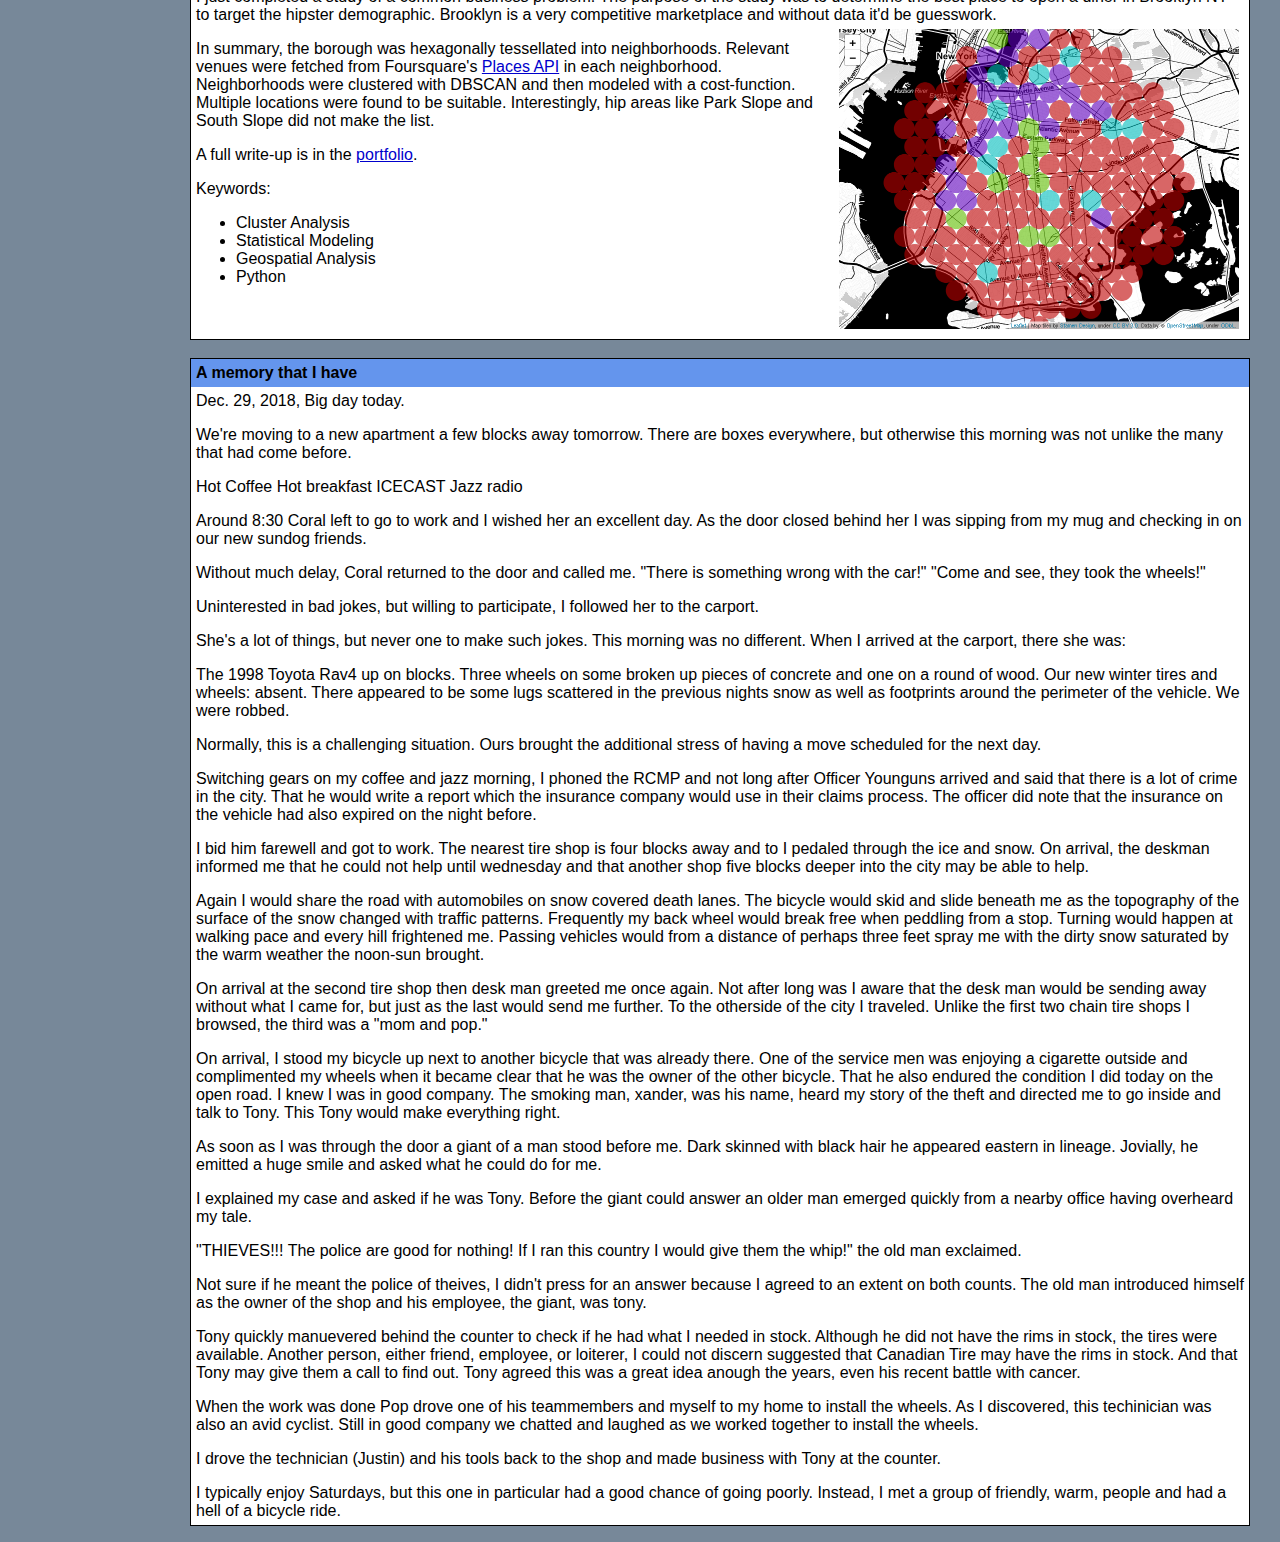
==== commit 74a1a4c8: "Added NLP content" ====
--- a/index.html
+++ b/index.html
@@ -106,7 +106,7 @@
   <p>
   Nowadays, we depend on machines to guide our daily adventure.
   Going to a new place?
-  <img src="./infact/chooseaws.png" width="400" alt="aws">
+  <img id="index" src="./infact/chooseaws.png" width="400" alt="aws">
   There's a good chance you will use some type of navigation device to find it.
   (As opposed to asking for verbal directions like our ancestors did)
   Trying to learn a new thing?
@@ -130,7 +130,7 @@
   This efficient way can also be fun if Python is used.
   </p>
   <p>
-  Please checkout <a href="./infact/infact.html">my page on crawling</a> job boards like Indeed.com or Monster.com TO <b>discover the skills employers are actually looking for</b>.
+  Please checkout <a href="./infact/infact.html">my page on crawling</a> job boards like Indeed.com or Monster.com to <b>discover the skills employers are actually looking for</b>.
   </p>
 
 </table>
@@ -150,7 +150,7 @@
   Convolutional neural networks (CNNs) are the primary drivers of machine vision.
   A CNN is a neural network which includes convolutional layers.
   
-  <img src="./digits/digits.png" width="400" height="400" alt="digits">
+  <img id="index" src="./digits/digits.png" width="400" height="400" alt="digits">
   In this study, a CNN was built and trained to classify the <a href="https://webcache.googleusercontent.com/search?q=cache:stAVPik6onEJ:yann.lecun.com/exdb/mnist/+&cd=1&hl=en&ct=clnk&gl=us">MNIST Database of handwritten digits</a>
   Deep learning models boast great accuracy.
   This model, for example, was able to correctly identify the digit with 98.8% accuracy when tested against a hold-out set.
@@ -181,7 +181,7 @@
   Binary classification is a super handy tool.
   It uses data to predict the state of an unknown binary class.
   Less wordily, B.C answers yes or no questions.
-  <img src="./titanic/agegroups.png" width="400" height="300" alt="Clusters">
+  <img id="index" src="./titanic/agegroups.png" width="400" height="300" alt="Clusters">
   <ul>
    <li>Should I plant this field?
    <li>Should I give this loan?
@@ -216,7 +216,7 @@
   I just completed a study of a common business problem.
   The purpose of the study was to determine the best place to open a diner in Brooklyn NY to target the hipster demographic.
   Brooklyn is a very competitive marketplace and without data it'd be guesswork.
-   <img src="./diner/cluster.png" width="400" height="300" alt="Clusters">
+   <img id="index" src="./diner/cluster.png" width="400" height="300" alt="Clusters">
   <p>
   In summary, the borough was hexagonally tessellated into neighborhoods.
   Relevant venues were fetched from Foursquare's <a href="https://developer.foursquare.com/docs/places-api/"> Places API</a> in each neighborhood.
--- a/style.css
+++ b/style.css
@@ -10,7 +10,7 @@
  padding: 20px 0px 0px 20px;
  background-color: #778899;
 }
-img { 
+img[id="index"] { 
   float: right;  
   margin: 5px;
 } 
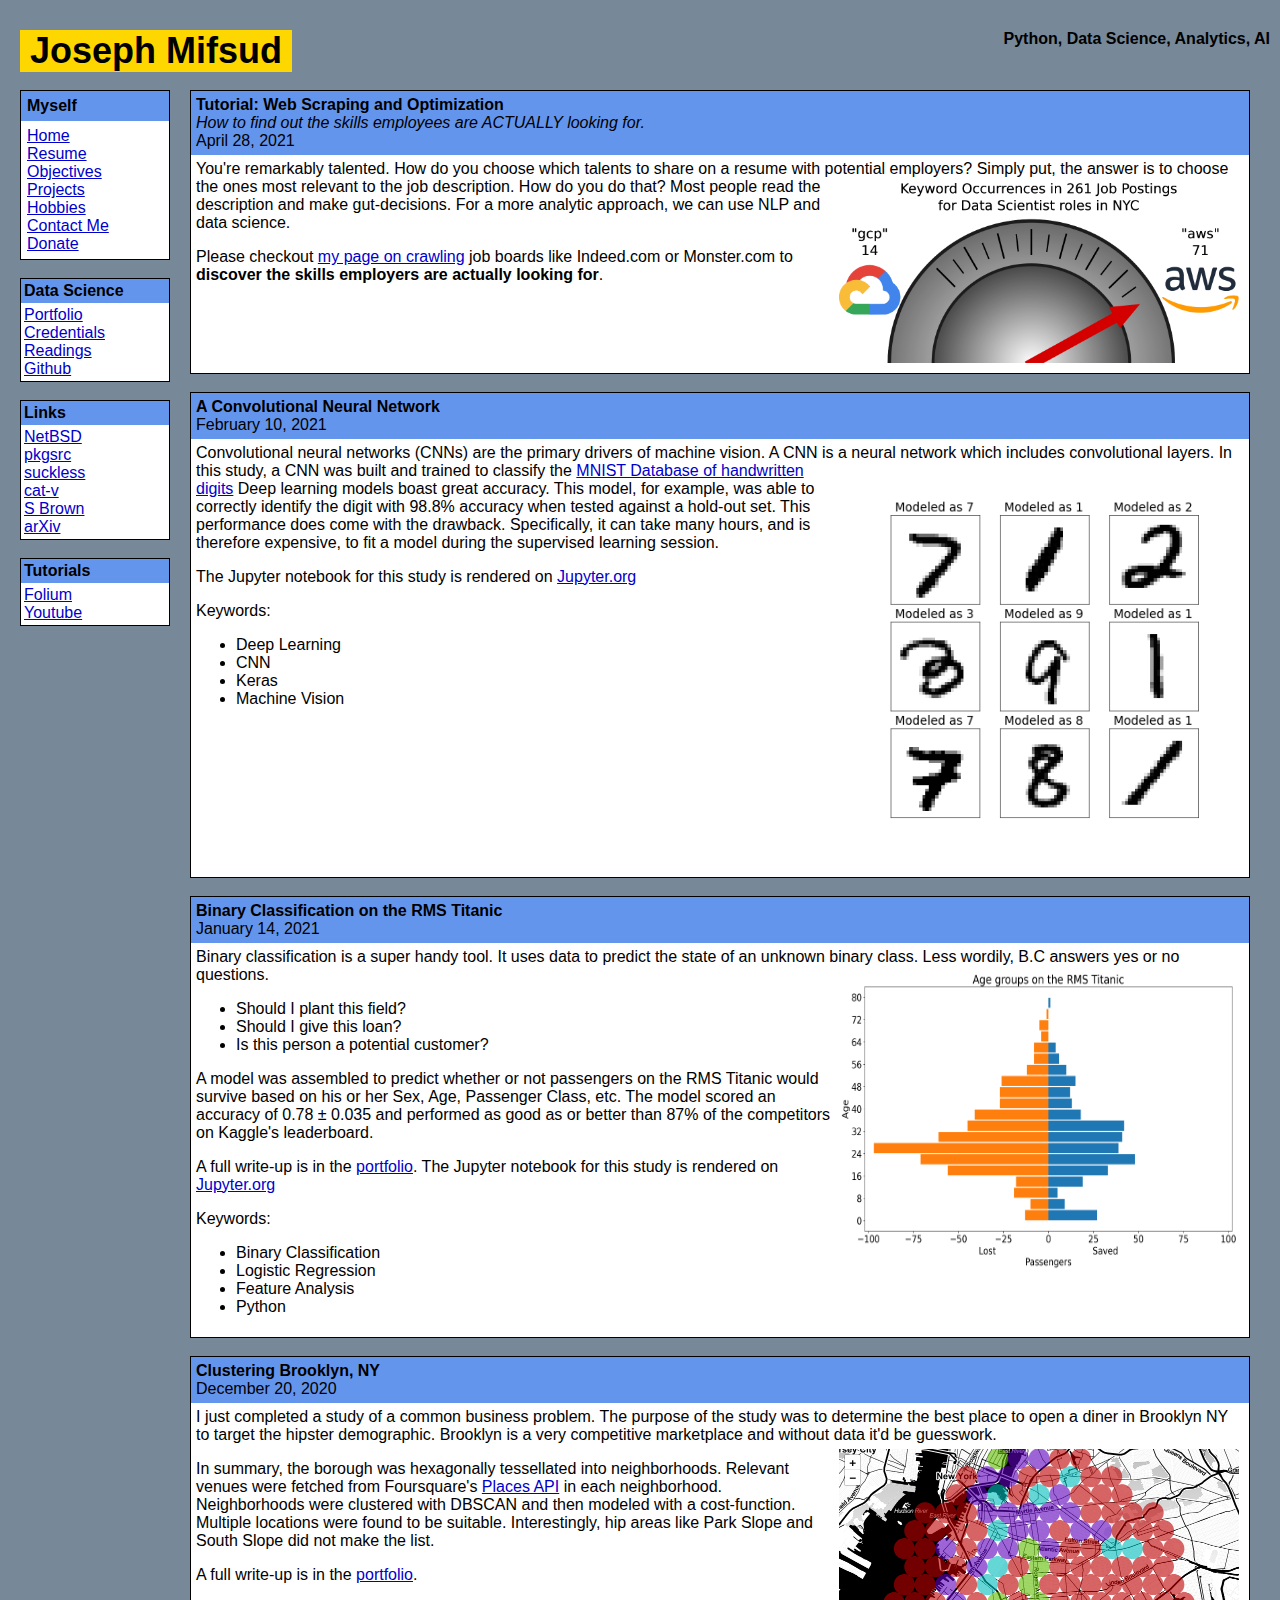
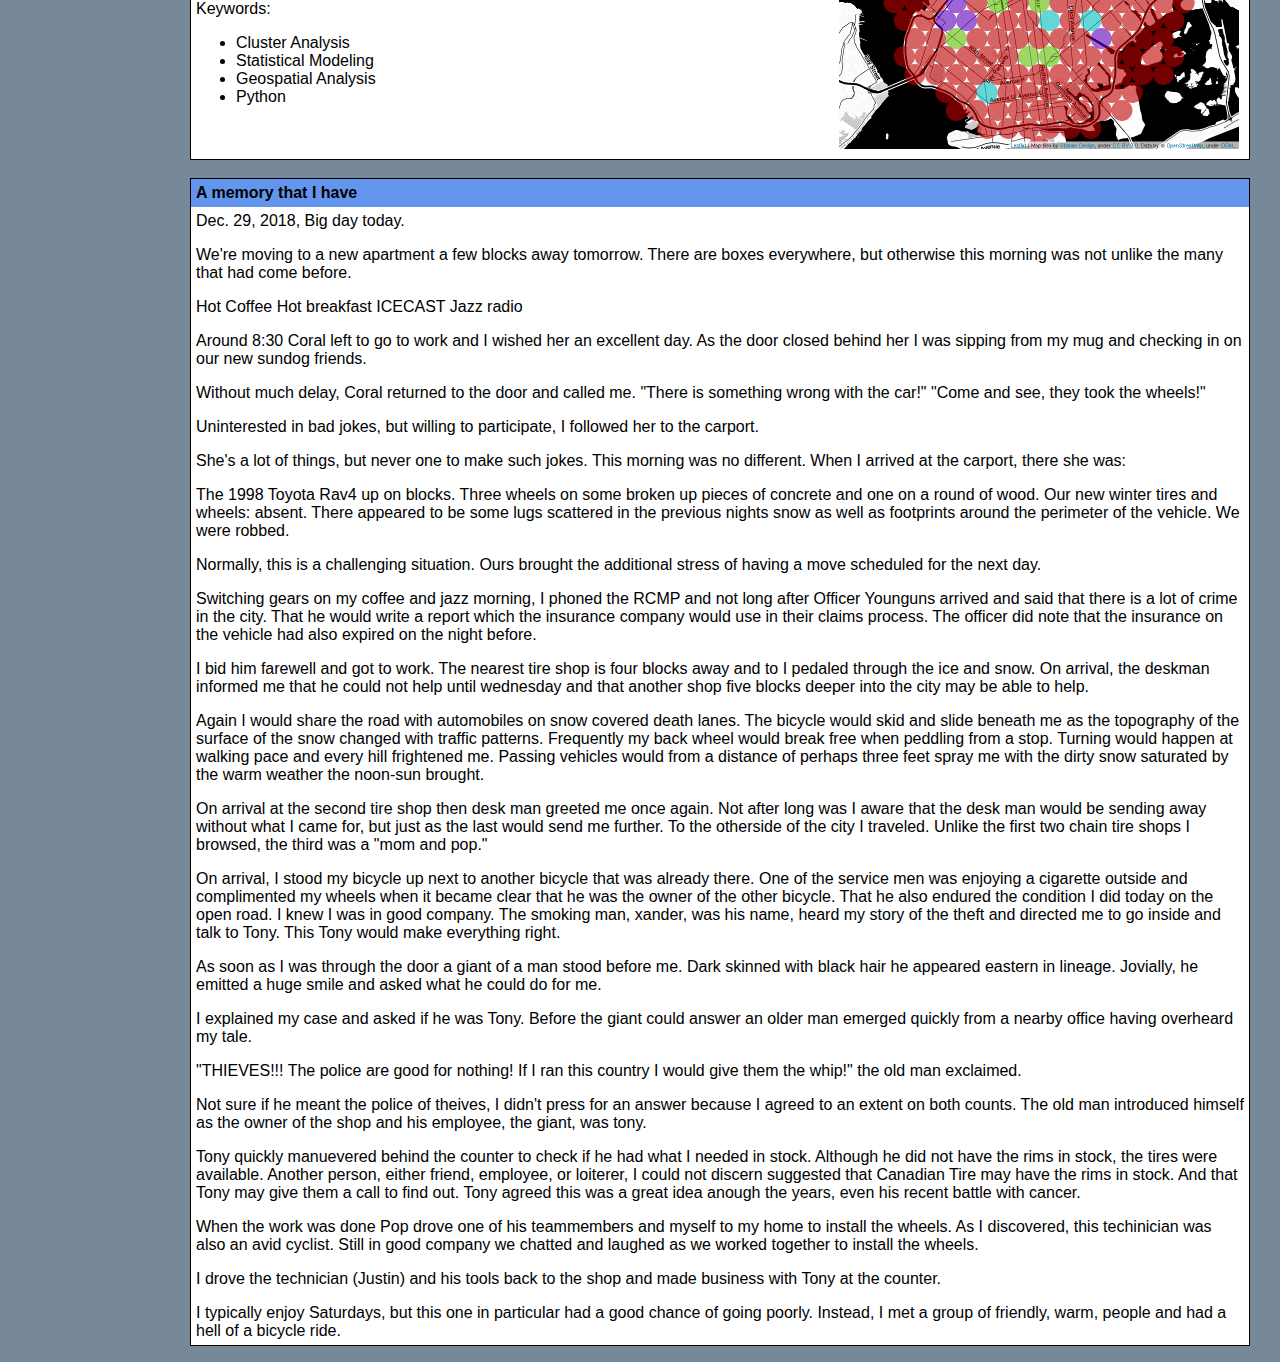
==== commit 8ae64e44: "Added content to scraping/opt doc" ====
--- a/index.html
+++ b/index.html
@@ -99,36 +99,18 @@
 <table border='0' cellpadding='5' cellspacing='0' width='100%' id='main-table'>
 <tr>
  <td id="main-header">
-	 <p><b>Tutorial: Web Scraping and SEO</b><br>
-	 <i>How to find out the skills employees are looking for.</i><br>
-	 March 31, 2021</p>
+	 <p><b>Tutorial: Web Scraping and Optimization</b><br>
+	 <i>How to find out the skills employees are ACTUALLY looking for.</i><br>
+	 April 28, 2021</p>
 <tr> <td id="main-content">
   <p>
-  Nowadays, we depend on machines to guide our daily adventure.
-  Going to a new place?
+  You're remarkably talented.
+  How do you choose which talents to share on a resume with potential employers?
   <img id="index" src="./infact/chooseaws.png" width="400" alt="aws">
-  There's a good chance you will use some type of navigation device to find it.
-  (As opposed to asking for verbal directions like our ancestors did)
-  Trying to learn a new thing?
-  You'll probably enter a question or phrase into a search engine like Google and view the results.</p>
-  <p>
-  On the otherhand, to be found by a search engine, one must know what the engine is looking for.
-  When users inputs a phrase into a search engine, the engine performs some proprietary magic, and results are returned.
-  First, this proprietary magic parses the input and finds keywords.
-  Then, the search engine ranks webpages against the user's keywords and returns the ones with the "best" match.
-  Obviously, one of the criteria which a search engine may use to rank a page is how well the content of a page matches the user's input.
-  The closer the content of the page matches the user's query, the better it will be ranked.</p>
-  <p>
-  Consumer search engines are not the only software that behaves this way.
-  When an employer posts a job on a platform like Indeed or Monster, the resume of each applicant is parsed for keywords and the "best" results are returned.
-  Following this logic, if an applicant can match the keywords in a job's description there is a greater chance to be ranked higher by the proprietary magic.
-  </p>
-  <p>
-  To find what employers are looking for, one could read each job description and make notes of the skills required and then move on to the next and do the same.
-  That would take forever and isn't fun.
-  A more efficient way to do this is to make the computer do it for you.
-  This efficient way can also be fun if Python is used.
-  </p>
+  Simply put, the answer is to choose the ones most relevant to the job description.
+  How do you do that?
+  Most people read the description and make gut-decisions.
+  For a more analytic approach, we can use NLP and data science.
   <p>
   Please checkout <a href="./infact/infact.html">my page on crawling</a> job boards like Indeed.com or Monster.com to <b>discover the skills employers are actually looking for</b>.
   </p>
--- a/style.css
+++ b/style.css
@@ -14,6 +14,12 @@
   float: right;  
   margin: 5px;
 } 
+
+table {
+ font-family: sans-serif, Georgia, "Times New Roman", Times, serif;
+ font-size: 16px;
+}
+
 
 #main-table table {
  border: 1px solid black;
